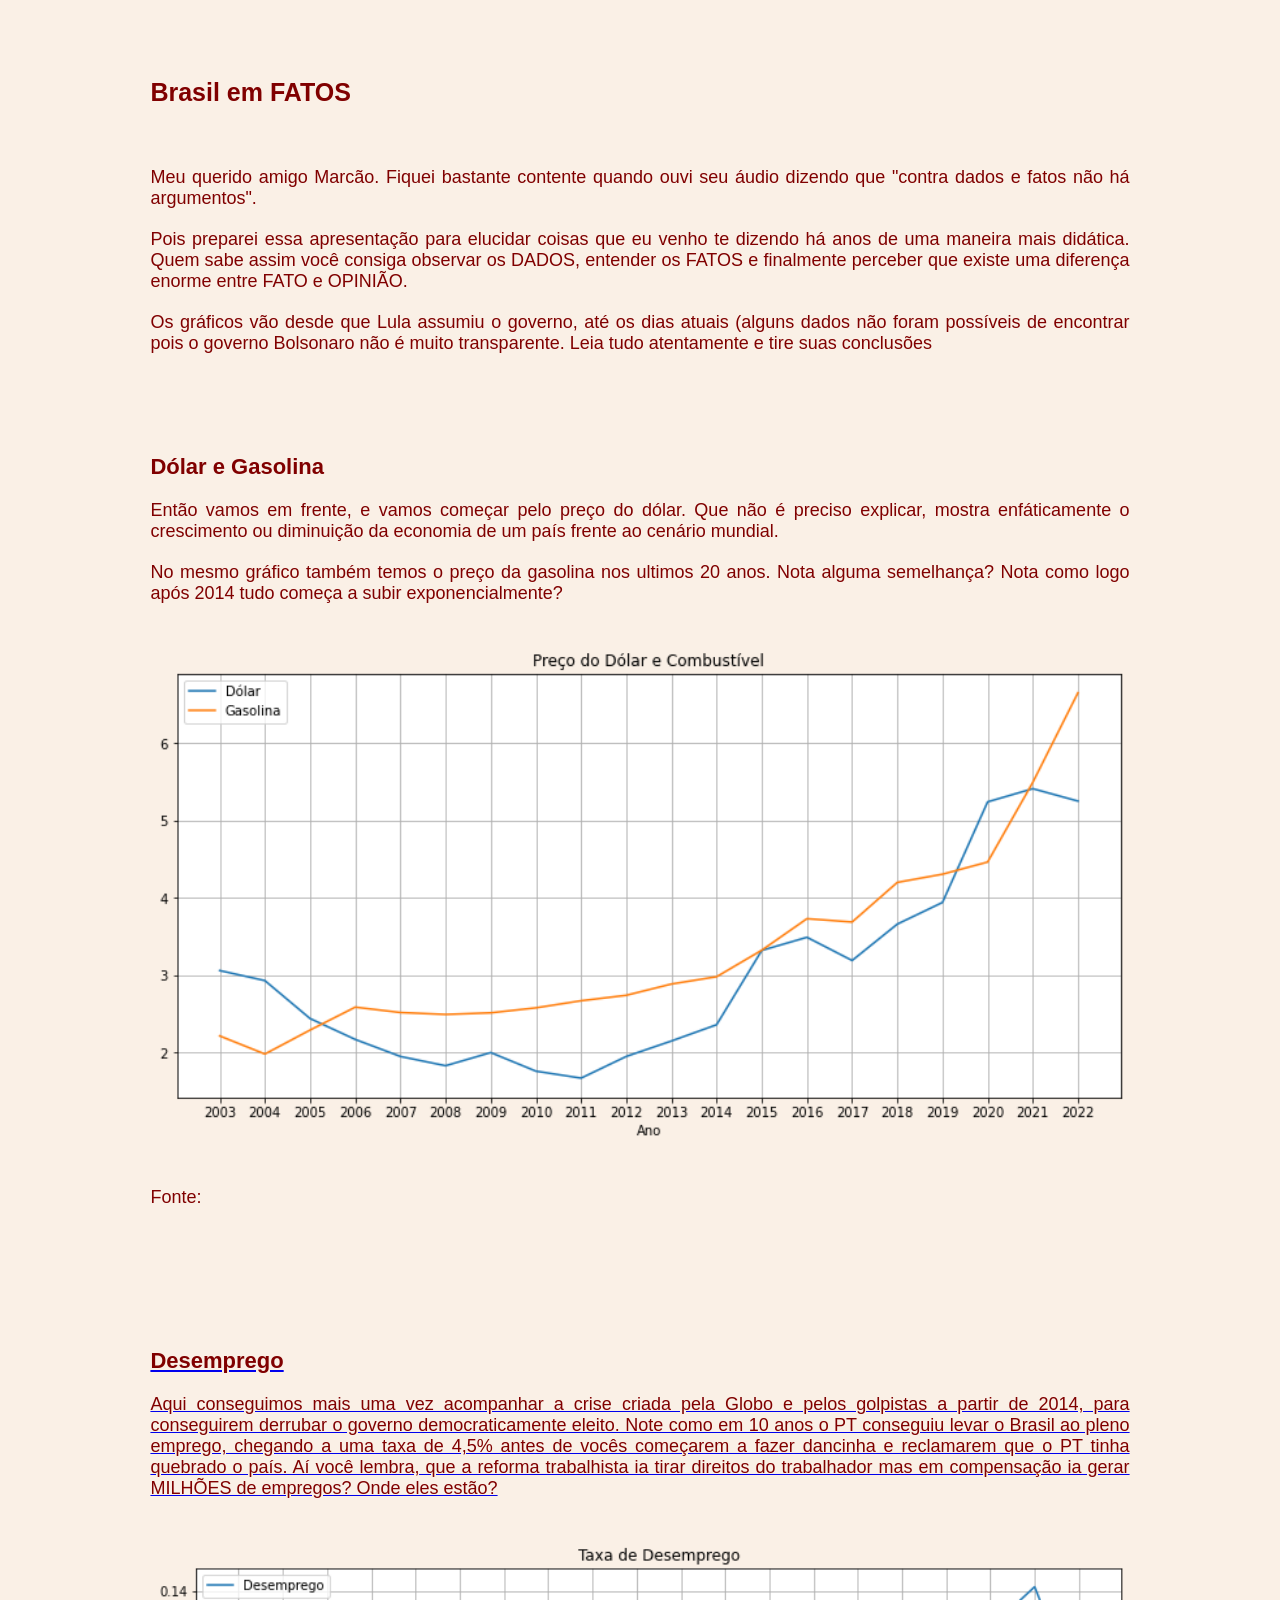
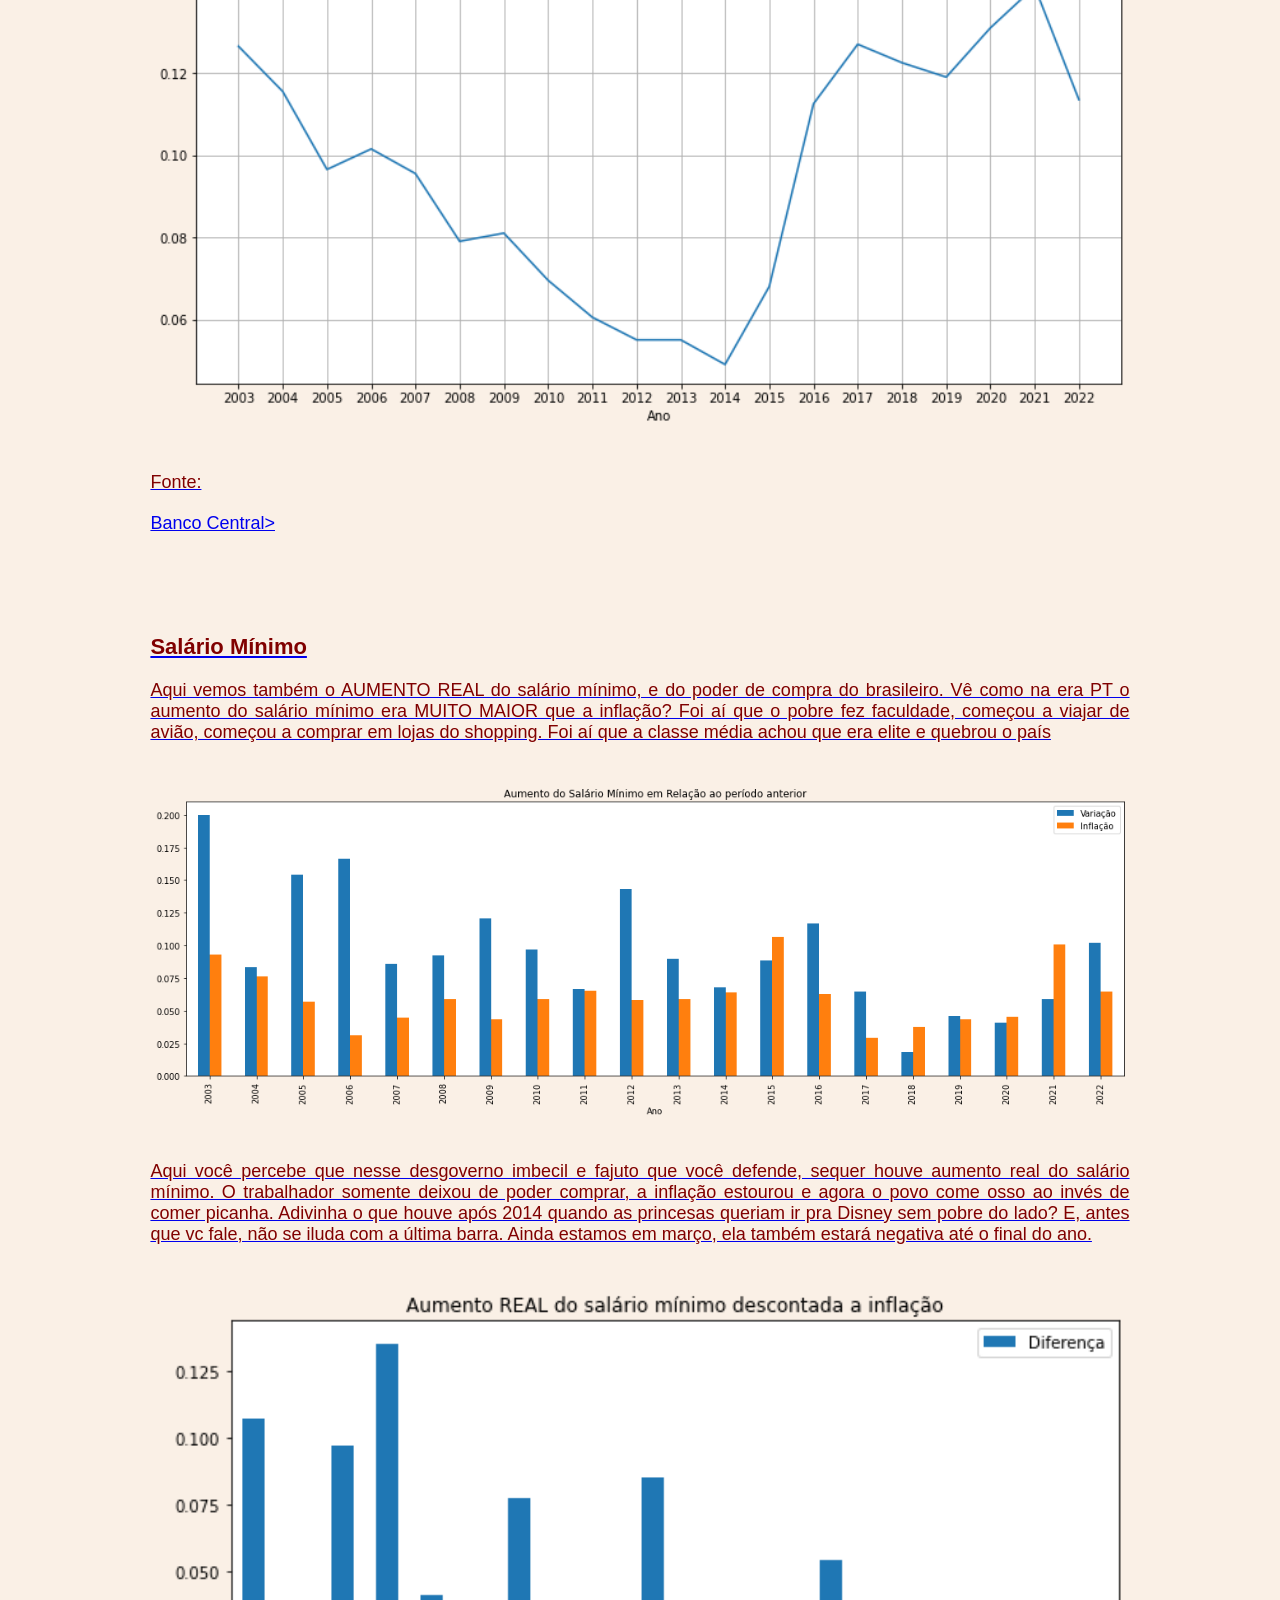
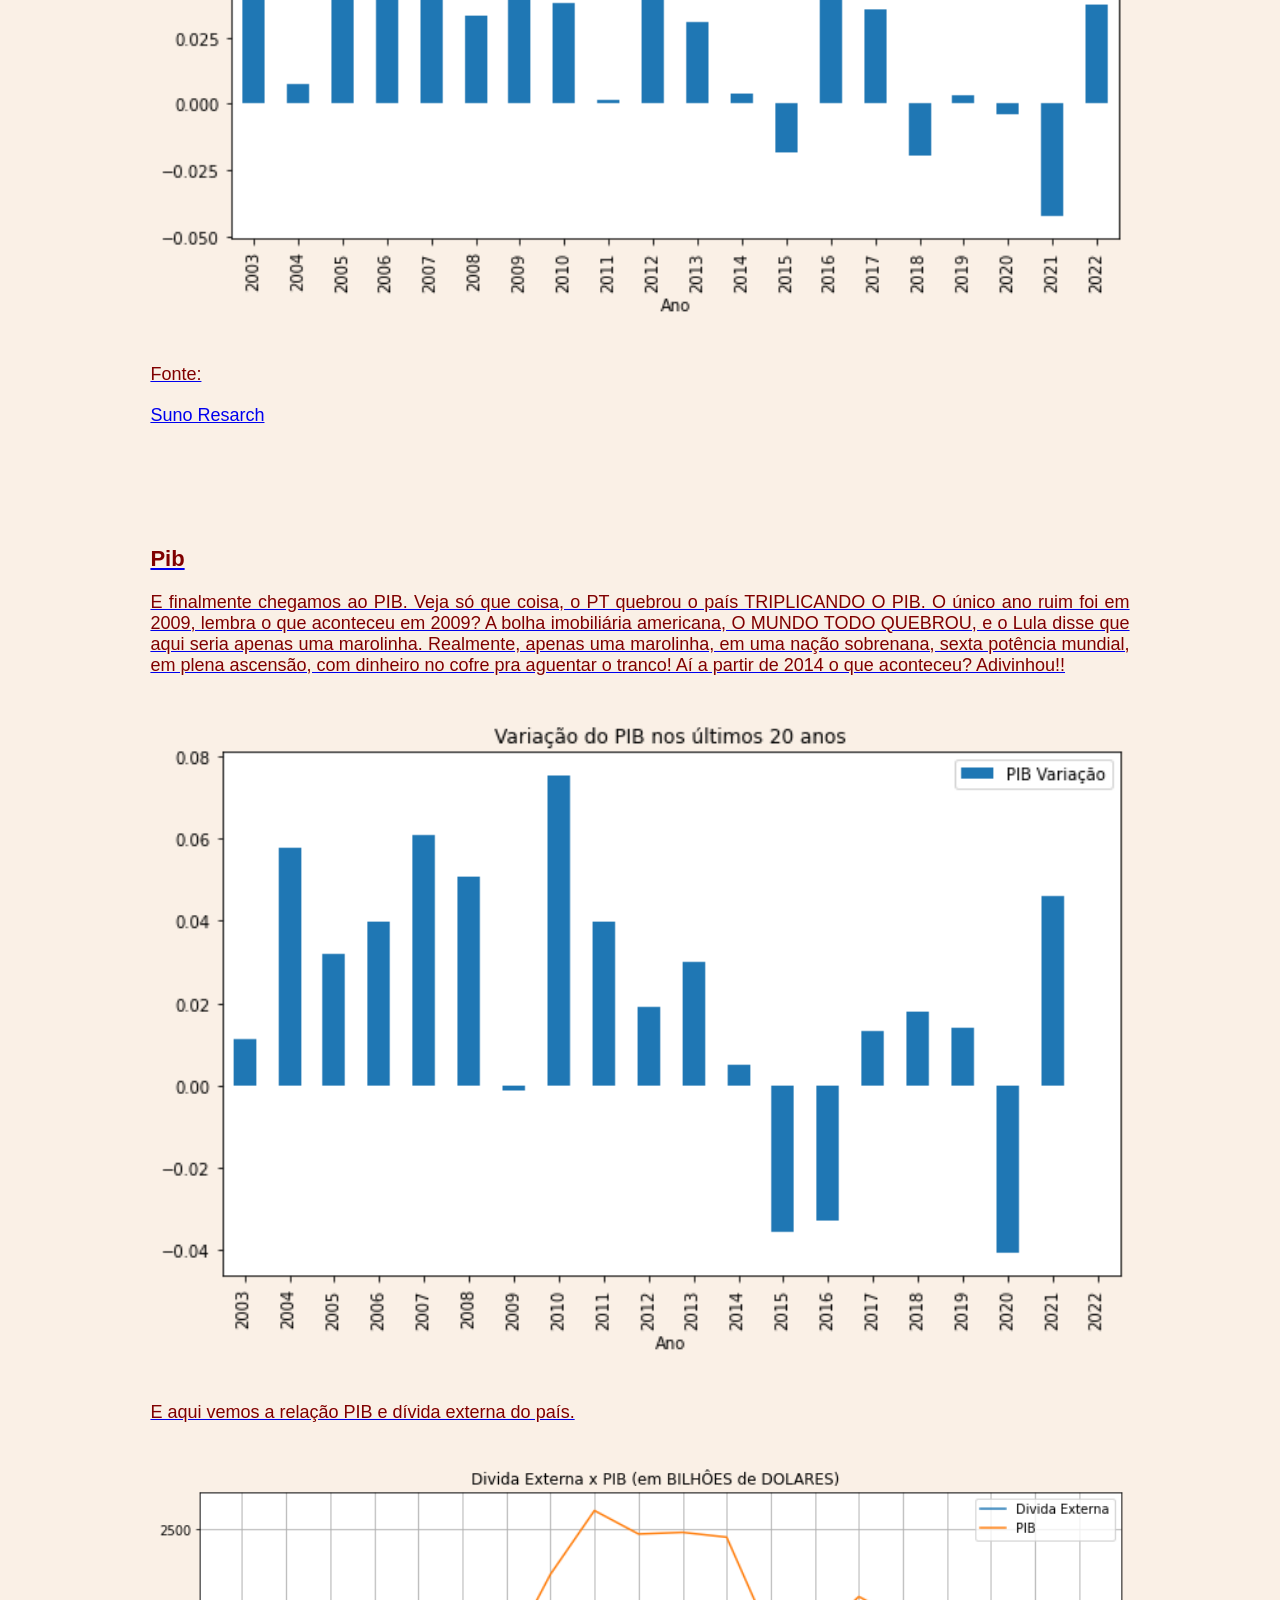
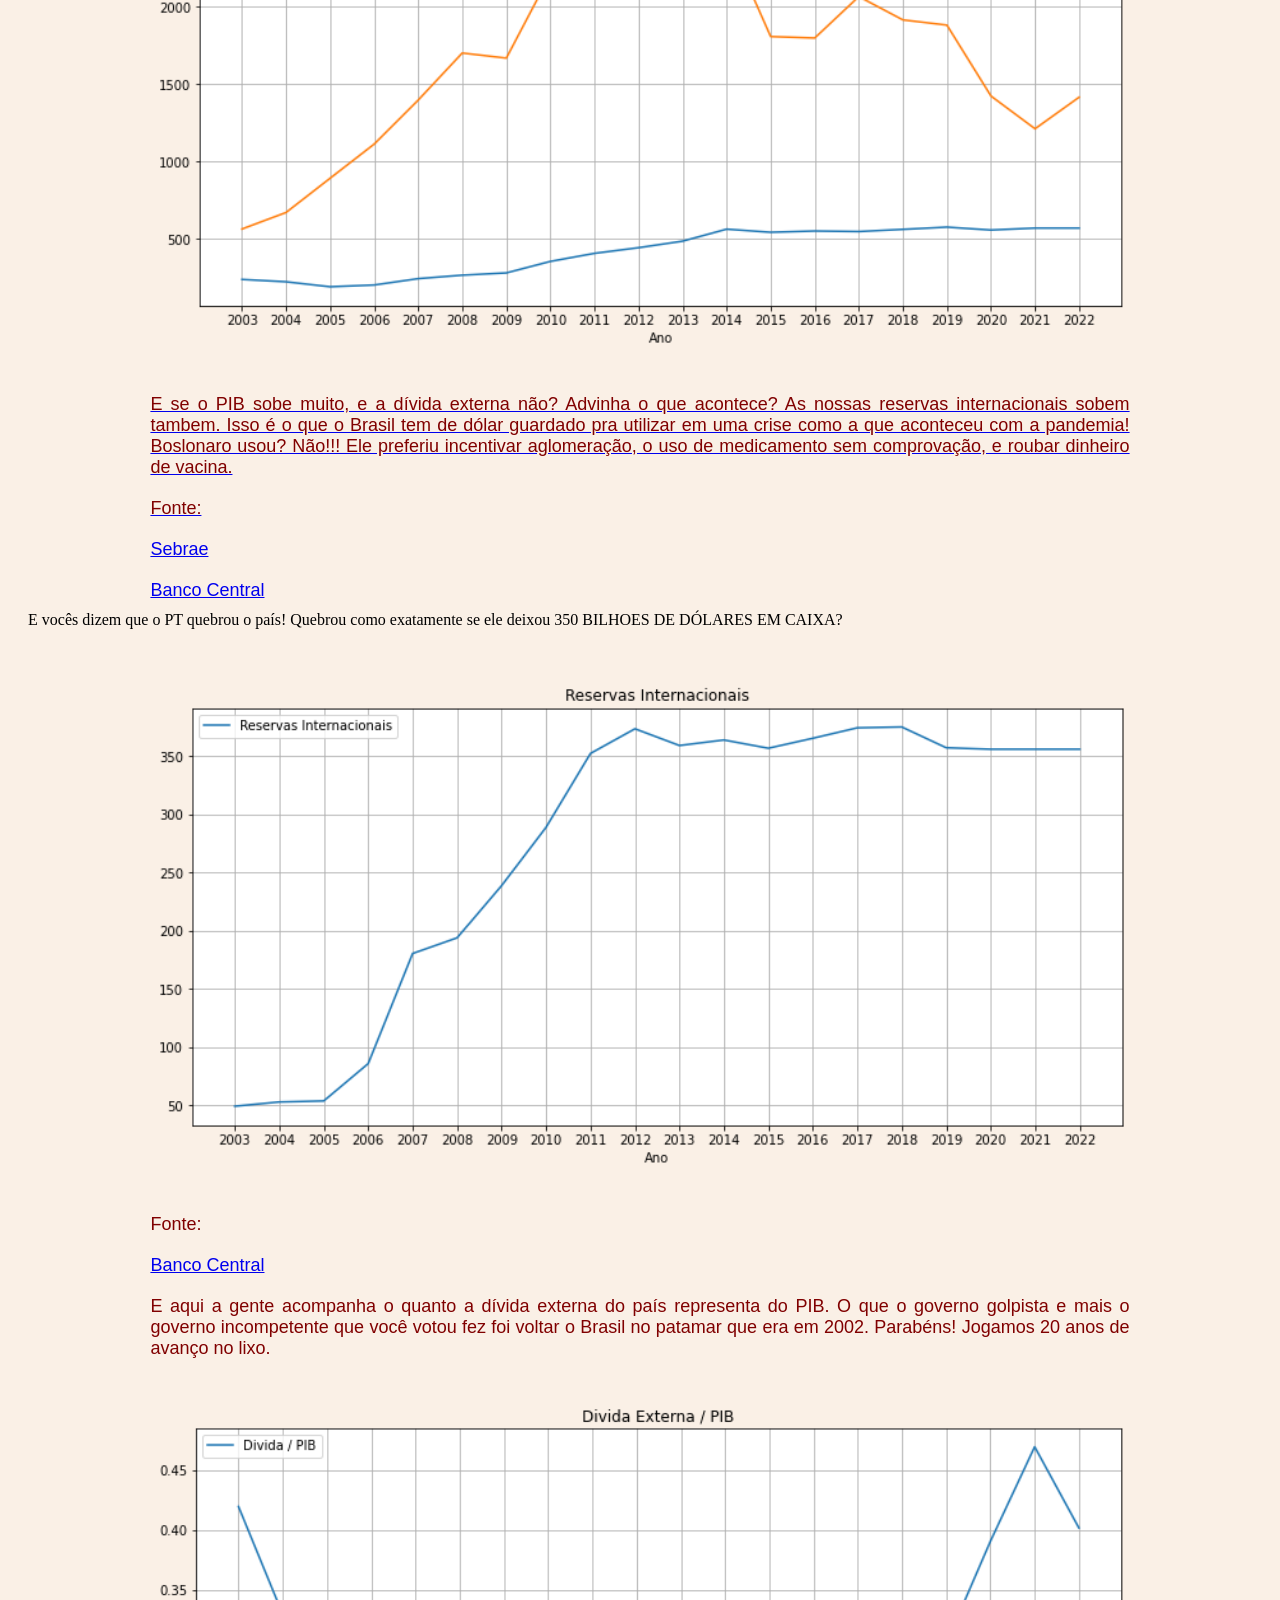
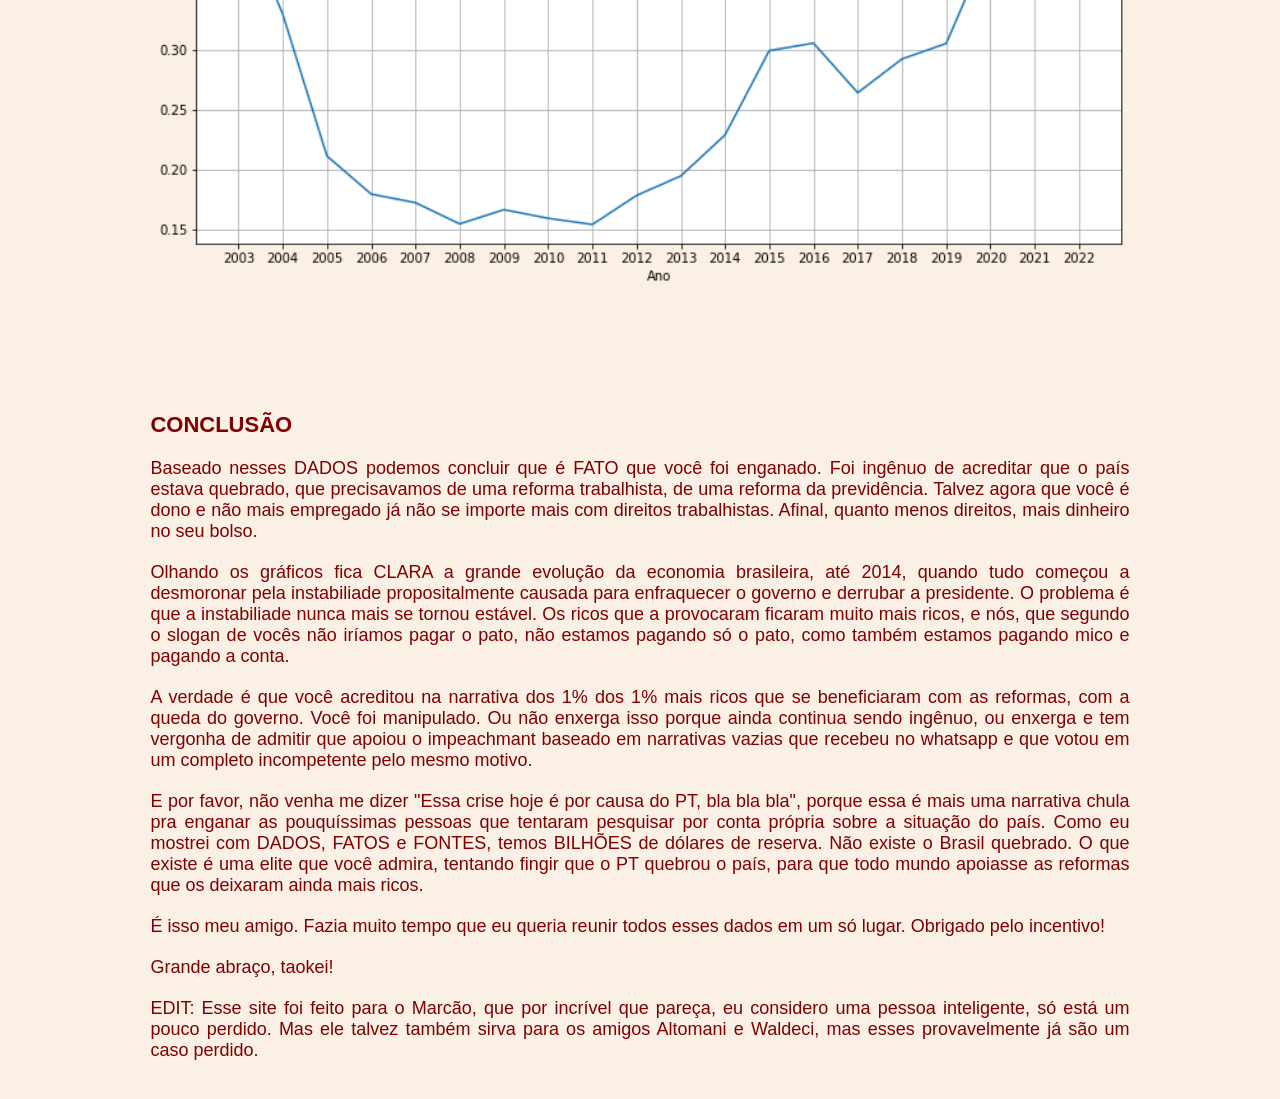
==== index.html @ 4e9d64e1 "Update index.html Styes" ====
<html>
<head>
<title>Brasil em FATOS</title>

<style>
body {
  background-color: linen;
}

h1, h2, p{
  color: maroon;
  margin-left: 120px;
  margin: auto;
  width: 80%;
  padding: 10;
}


h1 {
  font-size: 25;
  font-family: 'Lucida Sans', 'Lucida Sans Regular', 'Lucida Grande', 'Lucida Sans Unicode', Geneva, Verdana, sans-serif;
  padding-top: 50;
  }
  
h2 {
  font-size: 22;
  font-family: 'Lucida Sans', 'Lucida Sans Regular', 'Lucida Grande', 'Lucida Sans Unicode', Geneva, Verdana, sans-serif;
  padding-top: 50;
  }

  p {
    font-size: 18;
    font-family: 'Lucida Sans', 'Lucida Sans Regular', 'Lucida Grande', 'Lucida Sans Unicode', Geneva, Verdana, sans-serif;
    text-align: justify;
  }

img {
  display: block;
  margin-left: auto;
  margin-right: auto;
  width: 80%;
  padding:30;
}

div {
  padding:20;
}

</style>

</head>
<body>

<div id='titulo'>
<h1>
Brasil em FATOS
</h1>
</div>

<div id='intro'>
<p>
Meu querido amigo Marcão. Fiquei bastante contente quando ouvi seu áudio dizendo que "contra dados e fatos não há argumentos".</p>

<p>Pois preparei essa apresentação para elucidar coisas que eu venho te dizendo há anos de uma maneira mais didática. Quem sabe assim você consiga observar os DADOS, entender os FATOS e finalmente perceber que existe uma diferença enorme entre FATO e OPINIÃO.</p>
  
<p>Os gráficos vão desde que Lula assumiu o governo, até os dias atuais (alguns dados não foram possíveis de encontrar pois o governo Bolsonaro não é muito transparente. Leia tudo atentamente e tire suas conclusões</p>
</div>

<div id="Dolar">
<h2>Dólar e Gasolina</h2>

<p>Então vamos em frente, e vamos começar pelo preço do dólar. Que não é preciso explicar, mostra enfáticamente o crescimento ou diminuição da economia de um país frente ao cenário mundial.</p>

<p>No mesmo gráfico também temos o preço da gasolina nos ultimos 20 anos. Nota alguma semelhança? Nota como logo após 2014 tudo começa a subir exponencialmente?</p>

<img src="./dolarxcombustivel.png">
<p>Fonte:</p>
<p> <a href="http://www.yahii.com.br/dolar.html"></p>
<p> <a href="https://investnews.com.br/economia/em-20-anos-quantidade-de-gasolina-que-salario-minimo-pode-comprar-aumenta-57/"></p>
</div>

<div id='Desemprego'>
<h2>Desemprego</h2>
<p>Aqui conseguimos mais uma vez acompanhar a crise criada pela Globo e pelos golpistas a partir de 2014, para conseguirem derrubar o governo democraticamente eleito. Note como em 10 anos o PT conseguiu levar o Brasil ao pleno emprego, chegando a uma taxa de 4,5% antes de vocês começarem a fazer dancinha e reclamarem que o PT tinha quebrado o país. Aí você lembra, que a reforma trabalhista ia tirar direitos do trabalhador mas em compensação ia gerar MILHÕES de empregos? Onde eles estão?</p>

<img src="./desemprego.png">
<p>Fonte:</p>
<p><a href="https://www3.bcb.gov.br/sgspub/localizarseries/localizarSeries.do?method=prepararTelaLocalizarSeries">Banco Central></p>
 
</div>

<div id='SalarioMinimo'>
<h2>Salário Mínimo</h2>
<p>Aqui vemos também o AUMENTO REAL do salário mínimo, e do poder de compra do brasileiro. Vê como na era PT o aumento do salário mínimo era MUITO MAIOR que a inflação? Foi aí que o pobre fez faculdade, começou a viajar de avião, começou a comprar em lojas do shopping. Foi aí que a classe média achou que era elite e quebrou o país</p>

<img src="./selariominimoxinfalcao.png">

<p>Aqui você percebe que nesse desgoverno imbecil e fajuto que você defende, sequer houve aumento real do salário mínimo. O trabalhador somente deixou de poder comprar, a inflação estourou e agora o povo come osso ao invés de comer picanha. Adivinha o que houve após 2014 quando as princesas queriam ir pra Disney sem pobre do lado? E, antes que vc fale, não se iluda com a última barra. Ainda estamos em março, ela também estará negativa até o final do ano.</p>

<img src="./salariominimoaumentoreal.png">
<p>Fonte:</p>
<p><a href="https://www.suno.com.br/artigos/inflacao-acumulada/">Suno Resarch</a></p>
<p><a href="https://audtecgestao.com.br/capa.asp?infoid=1336"></p>
 
</div>

<div id='Pib'>

<h2>Pib</h2>

<p>E finalmente chegamos ao PIB. Veja só que coisa, o PT quebrou o país TRIPLICANDO O PIB. O único ano ruim foi em 2009, lembra o que aconteceu em 2009? A bolha imobiliária americana, O MUNDO TODO QUEBROU, e o Lula disse que aqui seria apenas uma marolinha. Realmente, apenas uma marolinha, em uma nação sobrenana, sexta potência mundial, em plena ascensão, com dinheiro no cofre pra aguentar o tranco! Aí a partir de 2014 o que aconteceu? Adivinhou!!</p>

<img src="./variacaopib.png">

<p>E aqui vemos a relação PIB e dívida externa do país.</p>

<img src="./pibxdividaexterna.png">

<p>E se o PIB sobe muito, e a dívida externa não? Advinha o que acontece? As nossas reservas internacionais sobem tambem. Isso é o que o Brasil tem de dólar guardado pra utilizar em uma crise como a que aconteceu com a pandemia! Boslonaro usou? Não!!! Ele preferiu incentivar aglomeração, o uso de medicamento sem comprovação, e roubar dinheiro de vacina.
<p>Fonte:</p>
  <p><a href="https://datasebrae.com.br/pib/?pagina=evolucao-do-pib&ano=2014">Sebrae</a></p>
<p><a href="https://www3.bcb.gov.br/sgspub/localizarseries/localizarSeries.do?method=prepararTelaLocalizarSeries">Banco Central</a></p>

  
E vocês dizem que o PT quebrou o país! Quebrou como exatamente se ele deixou 350 BILHOES DE DÓLARES EM CAIXA?</p>

<img src="./reservasinternacionais.png">
<p>Fonte:</p>
<p><a href="https://www3.bcb.gov.br/sgspub/localizarseries/localizarSeries.do?method=prepararTelaLocalizarSeries">Banco Central</a></p>
  
<p>E aqui a gente acompanha o quanto a dívida externa do país representa do PIB. O que o governo golpista e mais o governo incompetente que você votou fez foi voltar o Brasil no patamar que era em 2002. Parabéns! Jogamos 20 anos de avanço no lixo.</p>

<img src="./dividaexternaxpiv.png">
</div>

<div id='Conclusao'>

<h2>CONCLUSÃO</h2>
<p>Baseado nesses DADOS podemos concluir que é FATO que você foi enganado. Foi ingênuo de acreditar que o país estava quebrado, que precisavamos de uma reforma trabalhista, de uma reforma da previdência. Talvez agora que você é dono e não mais empregado já não se importe mais com direitos trabalhistas. Afinal, quanto menos direitos, mais dinheiro no seu bolso.</p>
  
<p>Olhando os gráficos fica CLARA a grande evolução da economia brasileira, até 2014, quando tudo começou a desmoronar pela instabiliade propositalmente causada para enfraquecer o governo e derrubar a presidente. O problema é que a instabiliade nunca mais se tornou estável. Os ricos que a provocaram ficaram muito mais ricos, e nós, que segundo o slogan de vocês não iríamos pagar o pato, não estamos pagando só o pato, como também estamos pagando mico e pagando a conta.

<p>A verdade é que você acreditou na narrativa dos 1% dos 1% mais ricos que se beneficiaram com as reformas, com a queda do governo. Você foi manipulado. Ou não enxerga isso porque ainda continua sendo ingênuo, ou enxerga e tem vergonha de admitir que apoiou o impeachmant baseado em narrativas vazias que recebeu no whatsapp e que votou em um completo incompetente pelo mesmo motivo.</p>

<p>E por favor, não venha me dizer "Essa crise hoje é por causa do PT, bla bla bla", porque essa é mais uma narrativa chula pra enganar as pouquíssimas pessoas que tentaram pesquisar por conta própria sobre a situação do país. Como eu mostrei com DADOS, FATOS e FONTES, temos BILHÕES de dólares de reserva. Não existe o Brasil quebrado. O que existe é uma elite que você admira, tentando fingir que o PT quebrou o país, para que todo mundo apoiasse as reformas que os deixaram ainda mais ricos.</p>

<p>É isso meu amigo. Fazia muito tempo que eu queria reunir todos esses dados em um só lugar. Obrigado pelo incentivo!</p>

<p>Grande abraço, taokei!</p>

<p>EDIT: Esse site foi feito para o Marcão, que por incrível que pareça, eu considero uma pessoa inteligente, só está um pouco perdido. Mas ele talvez também sirva para os amigos Altomani e Waldeci, mas esses provavelmente já são um caso perdido.
  
</div>





</body>
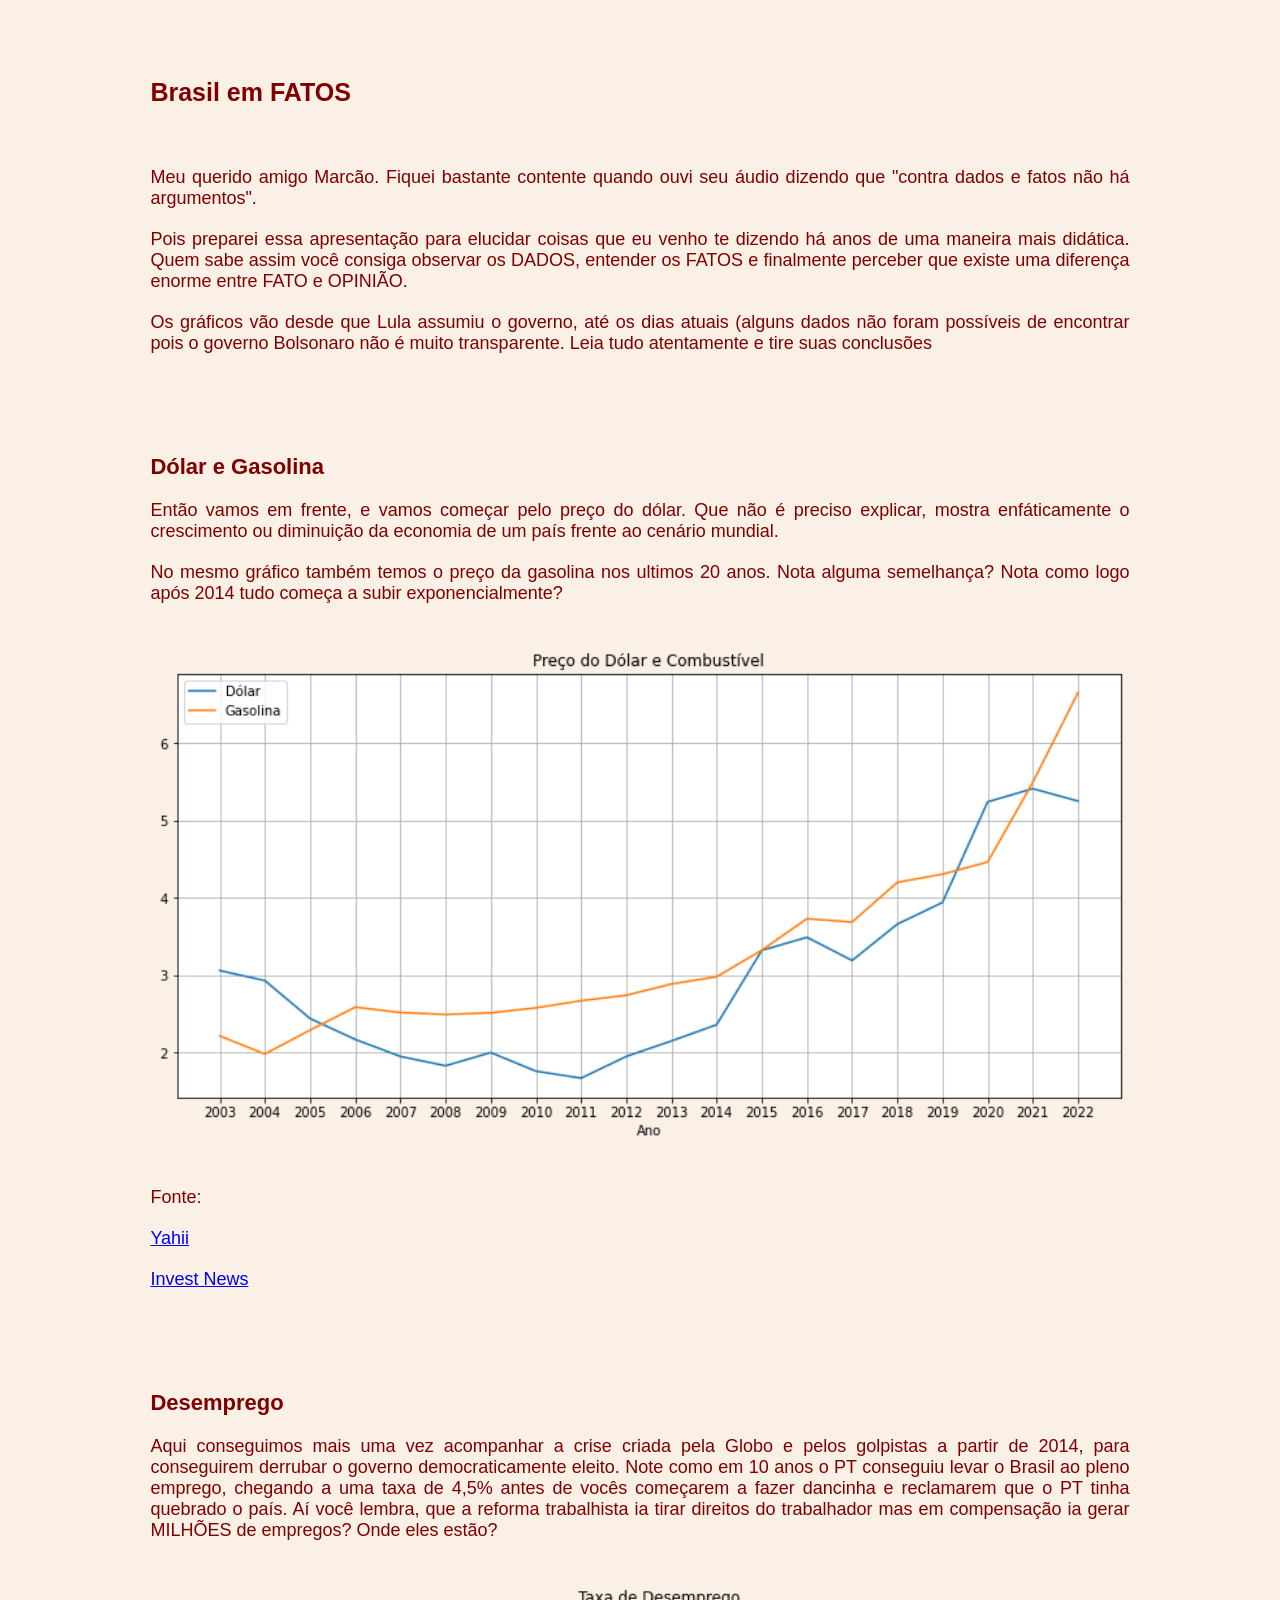
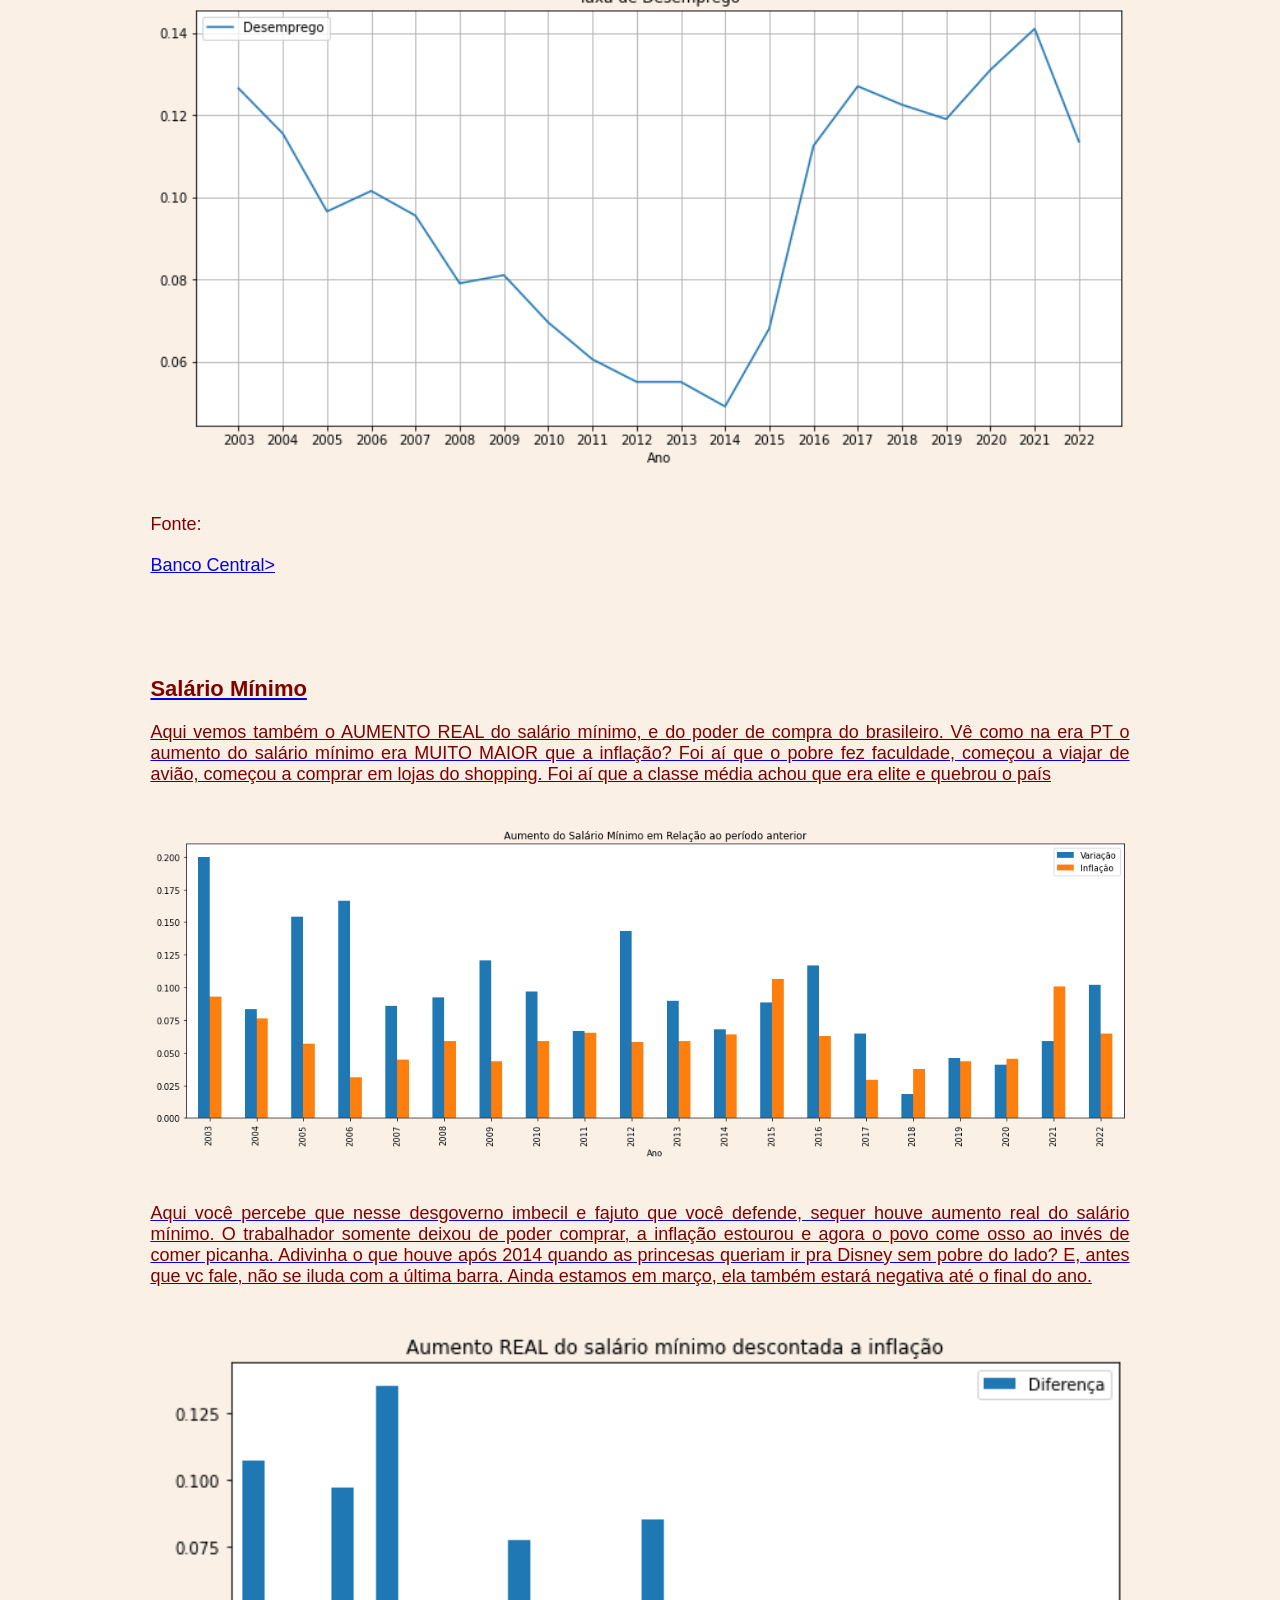
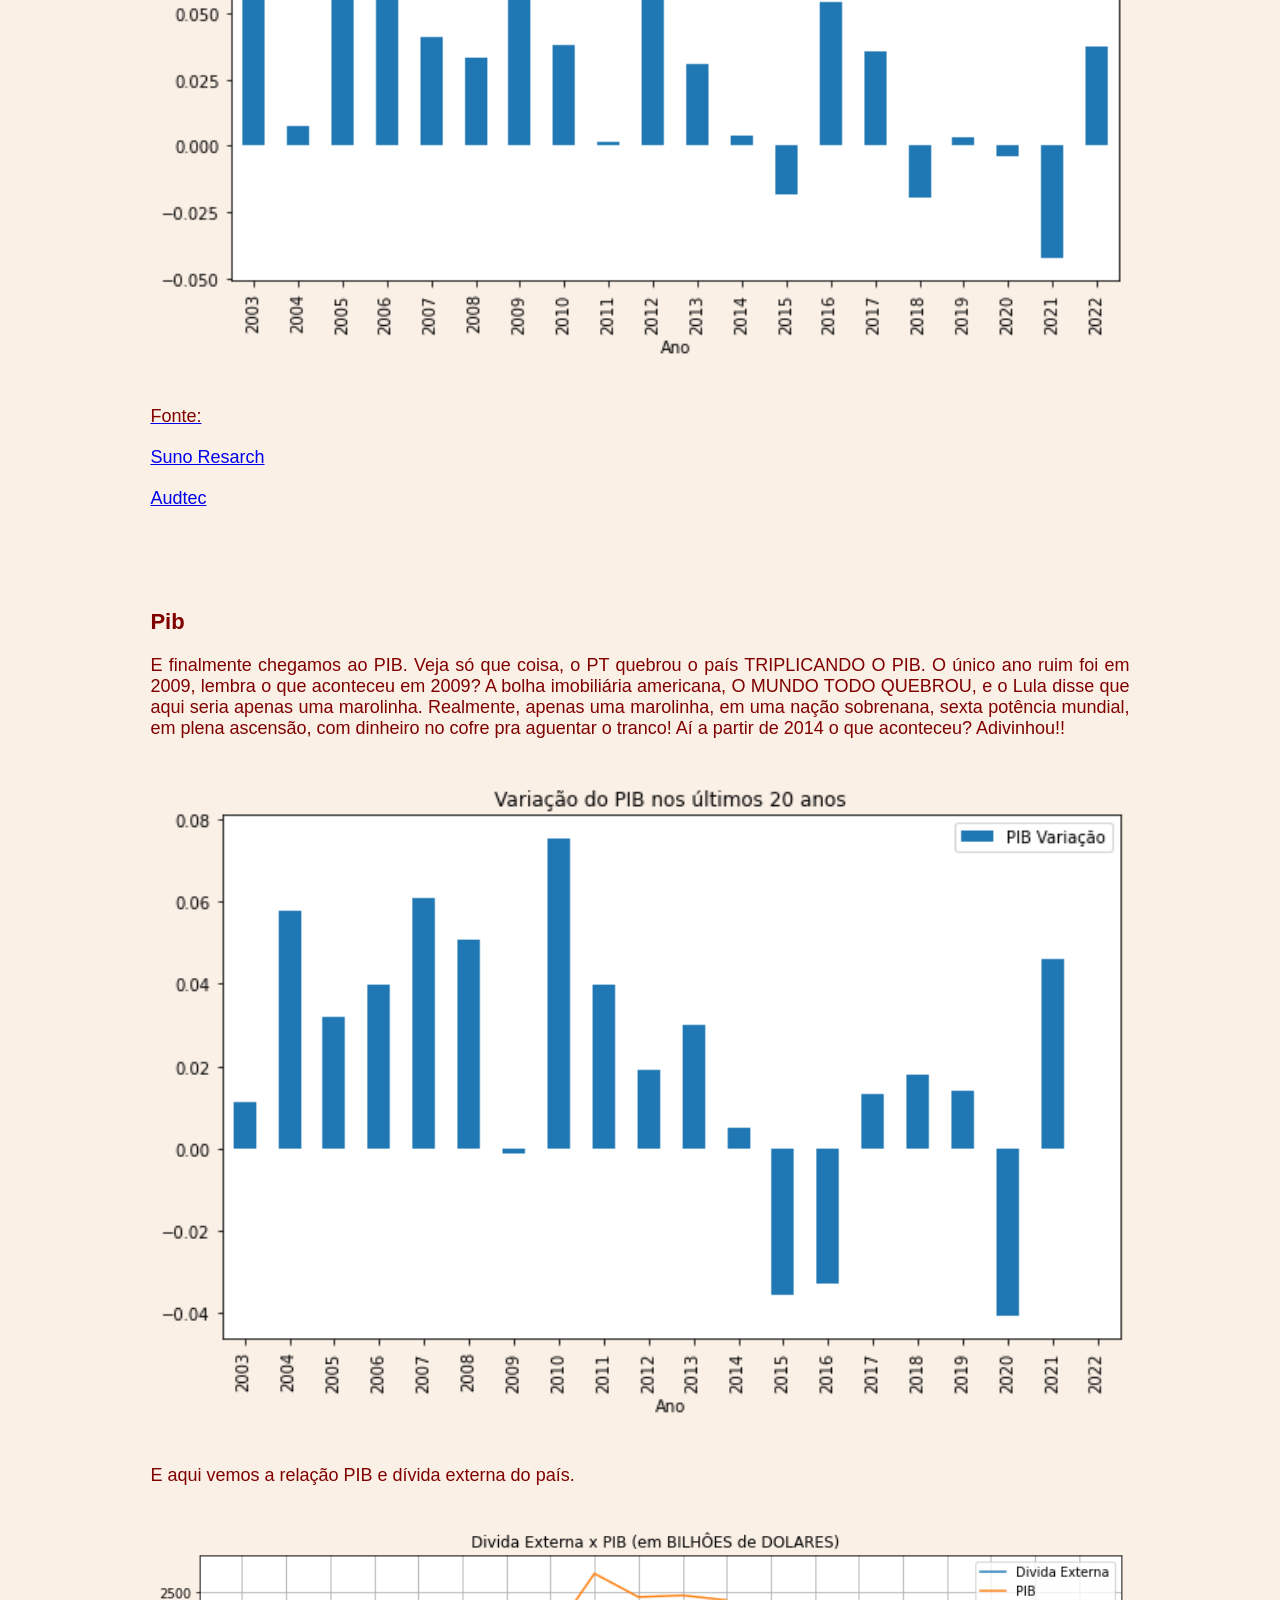
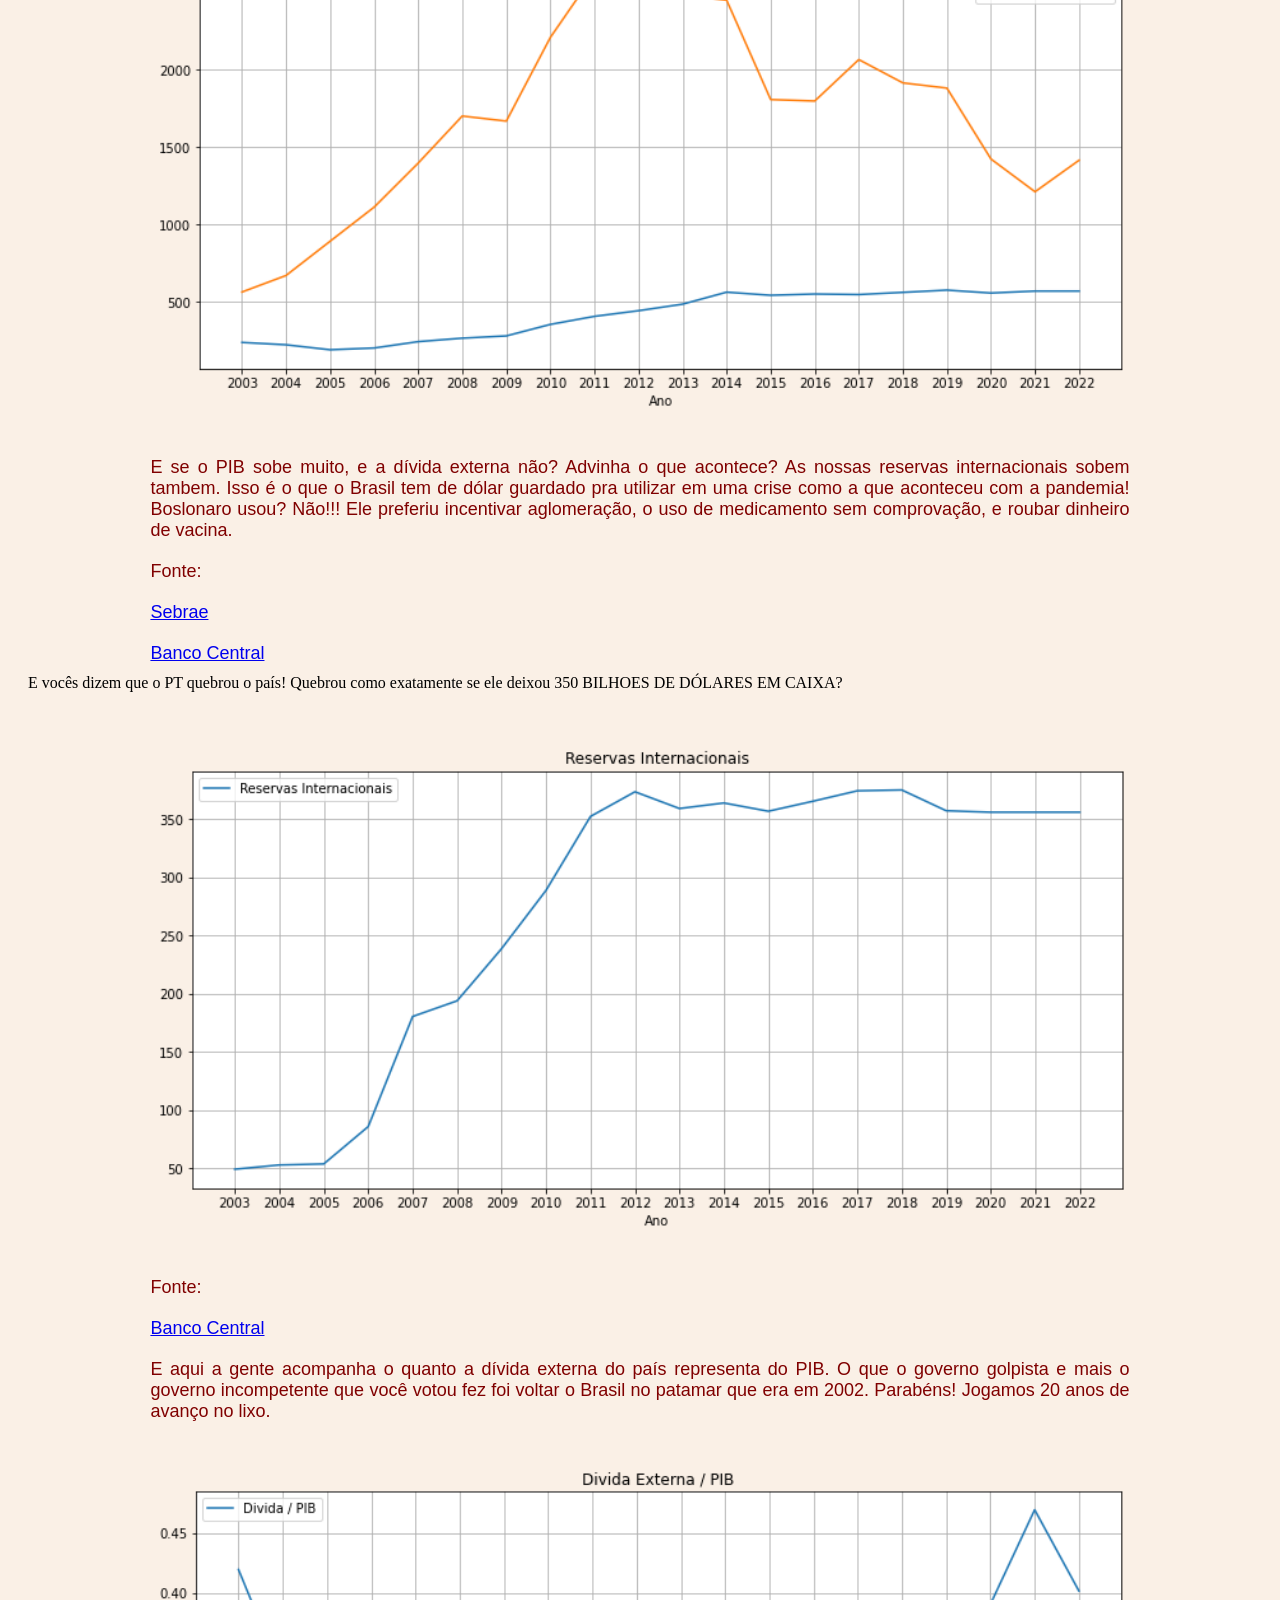
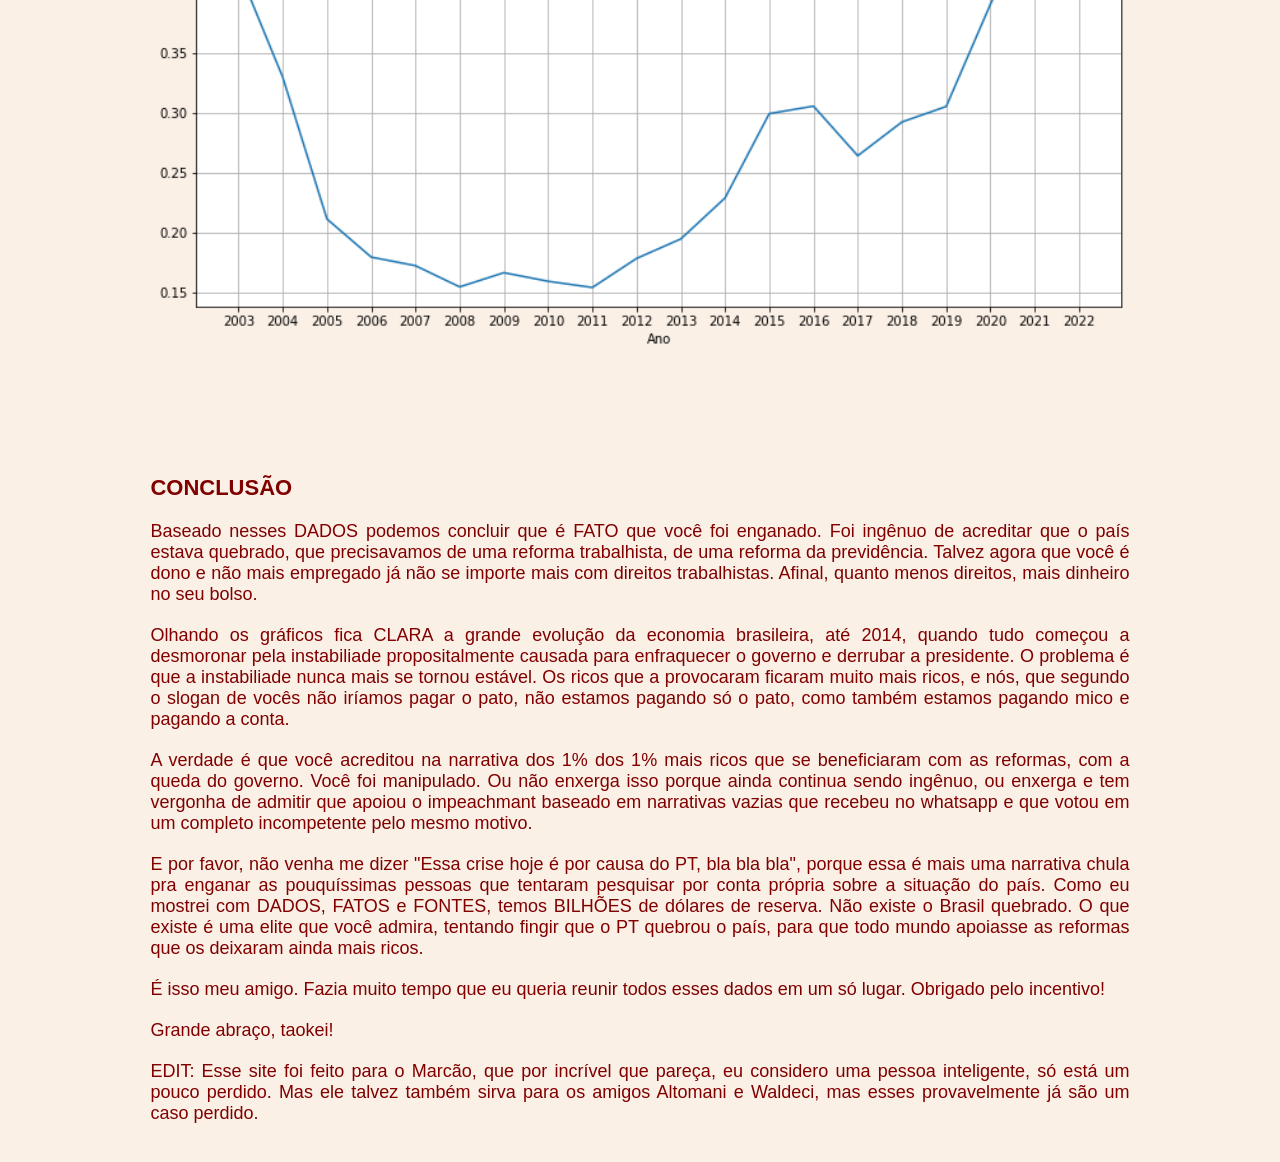
==== commit 3cfca700: "Update index.html" ====
--- a/index.html
+++ b/index.html
@@ -75,8 +75,8 @@
 
 <img src="./dolarxcombustivel.png">
 <p>Fonte:</p>
-<p> <a href="http://www.yahii.com.br/dolar.html"></p>
-<p> <a href="https://investnews.com.br/economia/em-20-anos-quantidade-de-gasolina-que-salario-minimo-pode-comprar-aumenta-57/"></p>
+  <p> <a href="http://www.yahii.com.br/dolar.html">Yahii</a></p>
+<p> <a href="https://investnews.com.br/economia/em-20-anos-quantidade-de-gasolina-que-salario-minimo-pode-comprar-aumenta-57/">Invest News</a></p>
 </div>
 
 <div id='Desemprego'>
@@ -100,7 +100,7 @@
 <img src="./salariominimoaumentoreal.png">
 <p>Fonte:</p>
 <p><a href="https://www.suno.com.br/artigos/inflacao-acumulada/">Suno Resarch</a></p>
-<p><a href="https://audtecgestao.com.br/capa.asp?infoid=1336"></p>
+  <p><a href="https://audtecgestao.com.br/capa.asp?infoid=1336">Audtec</a></p>
  
 </div>
 
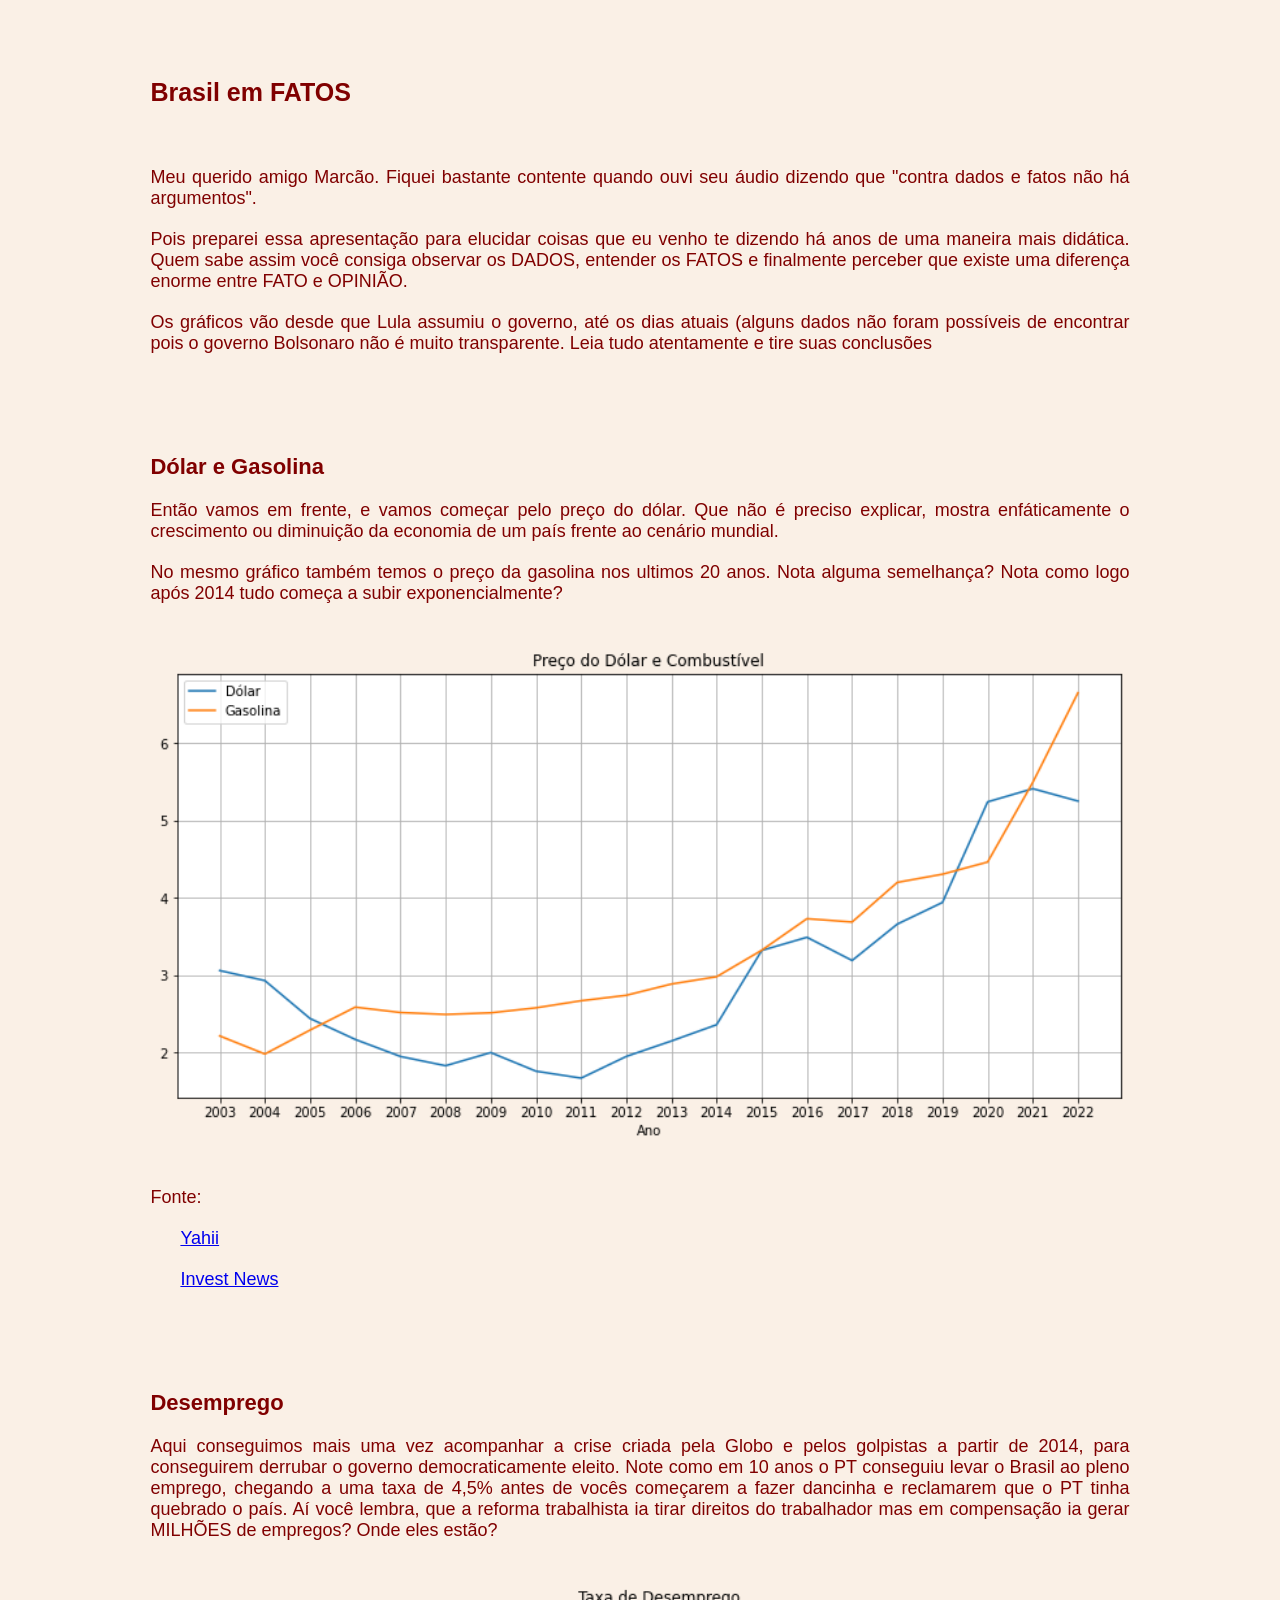
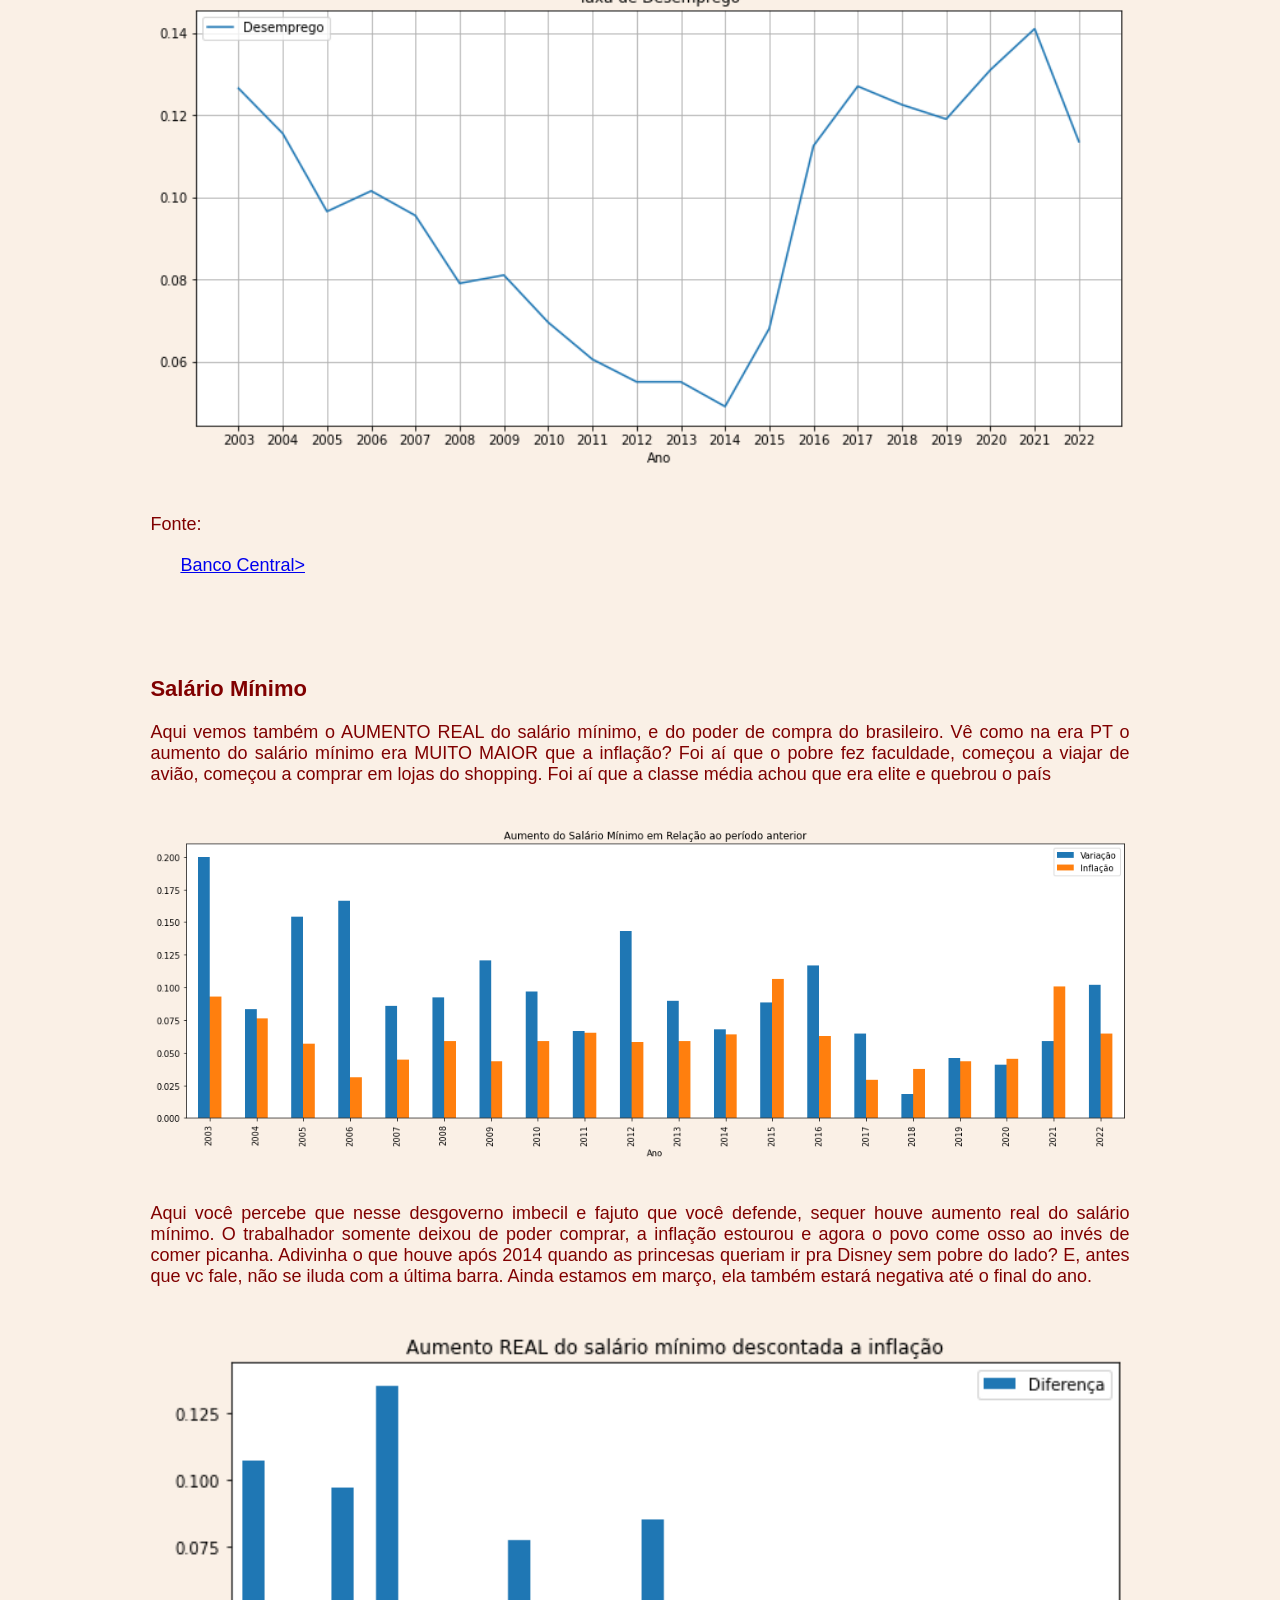
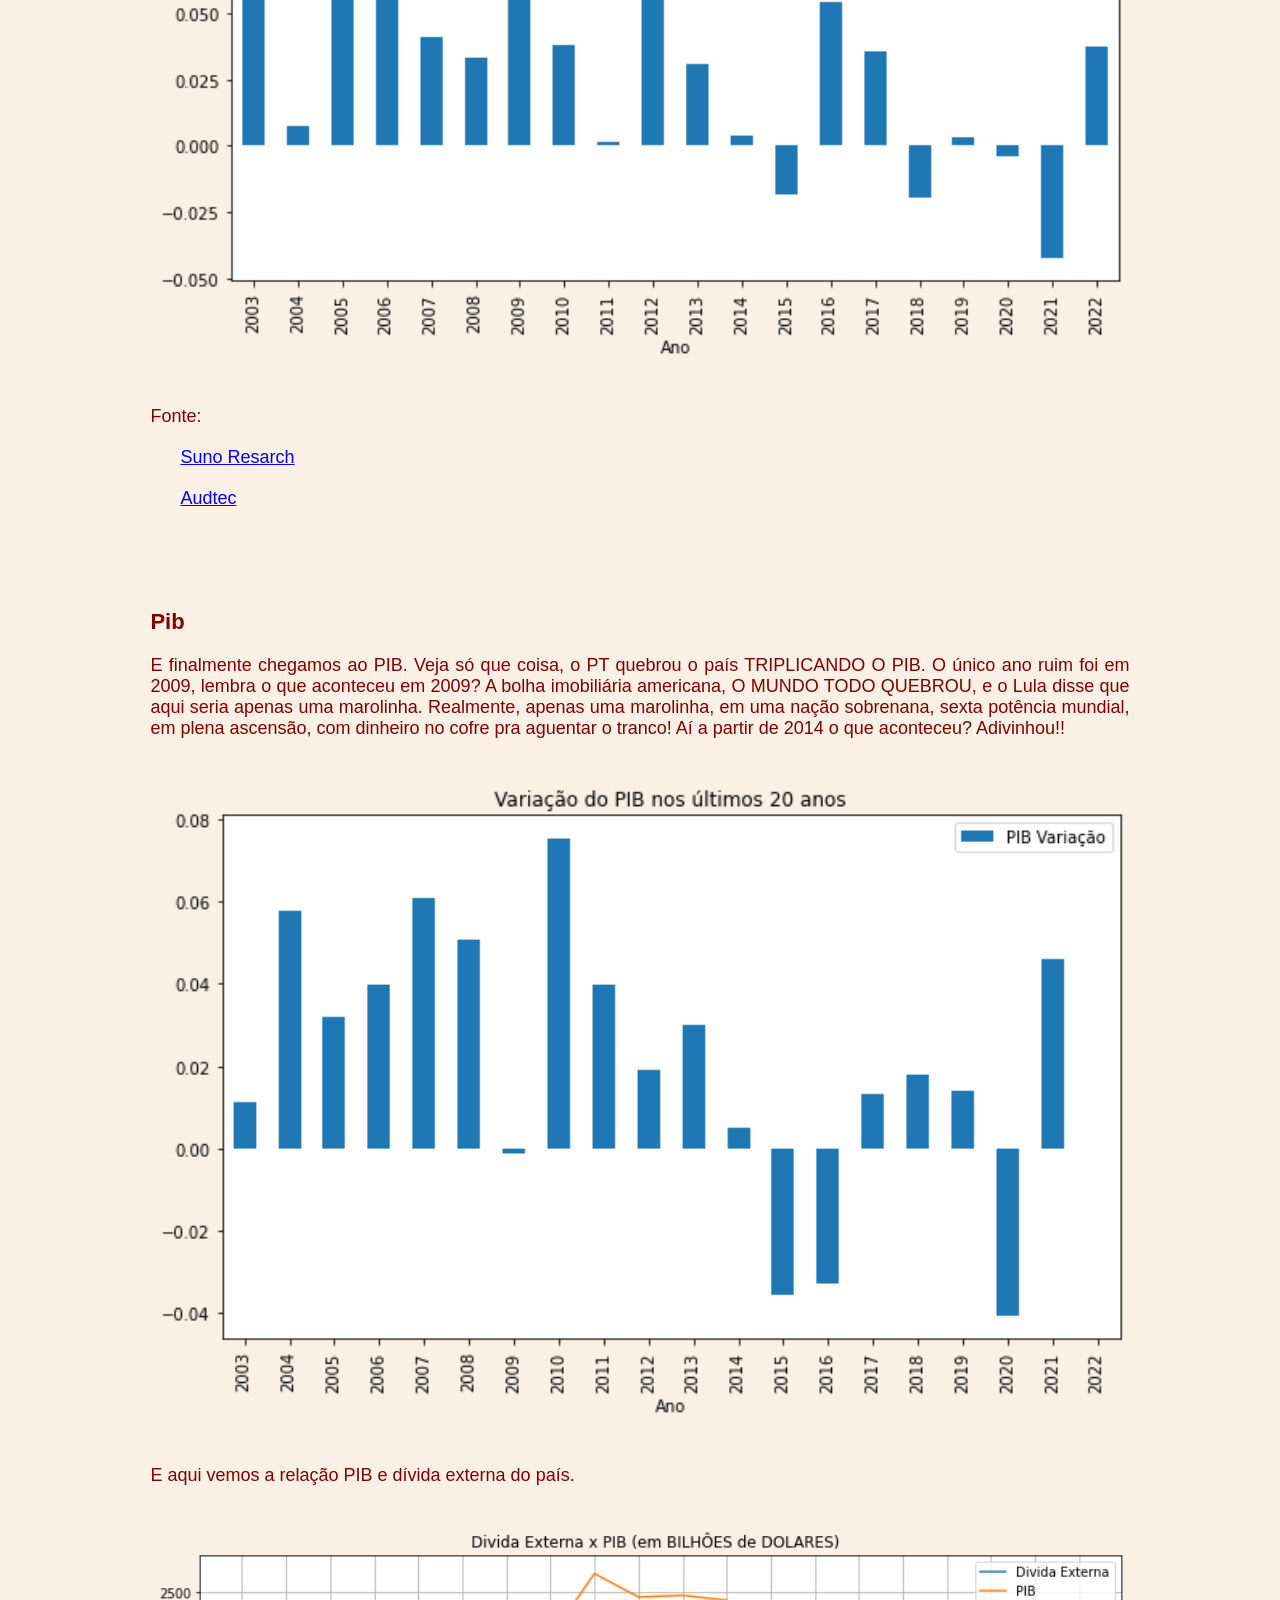
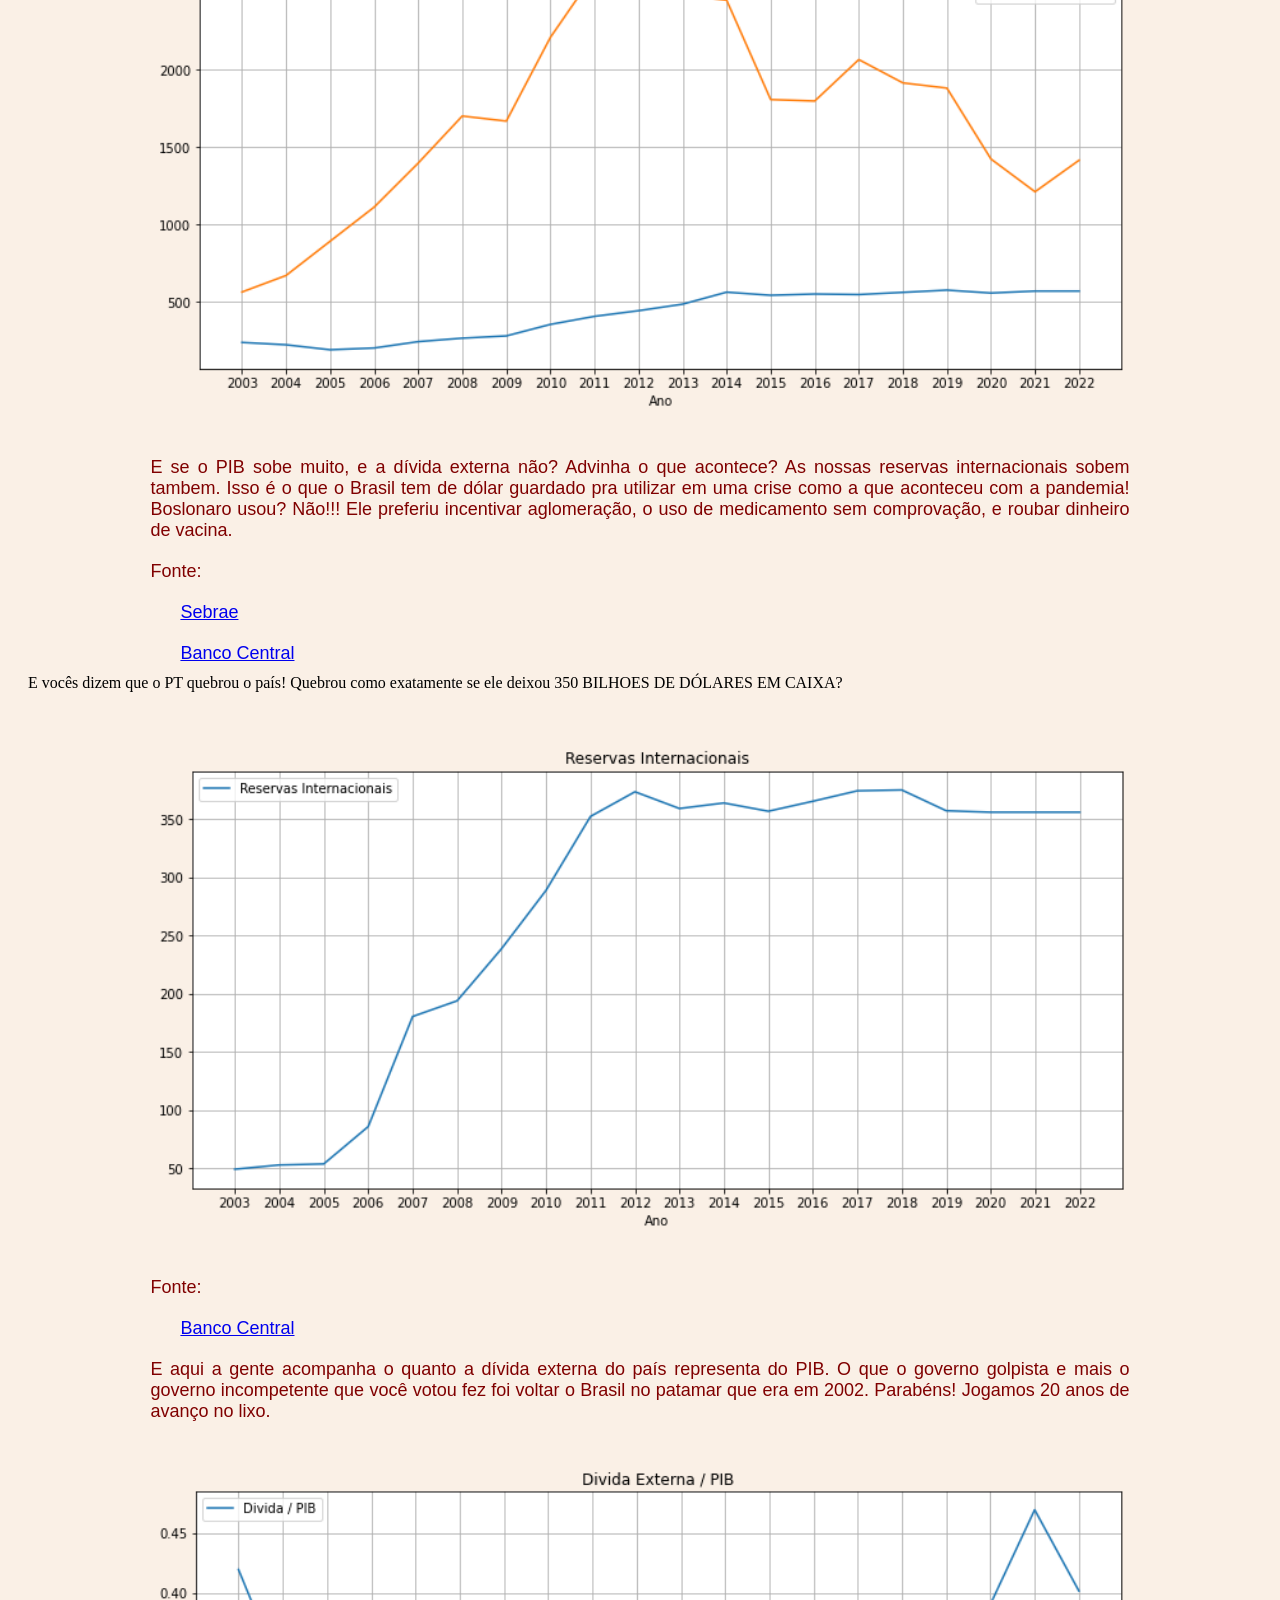
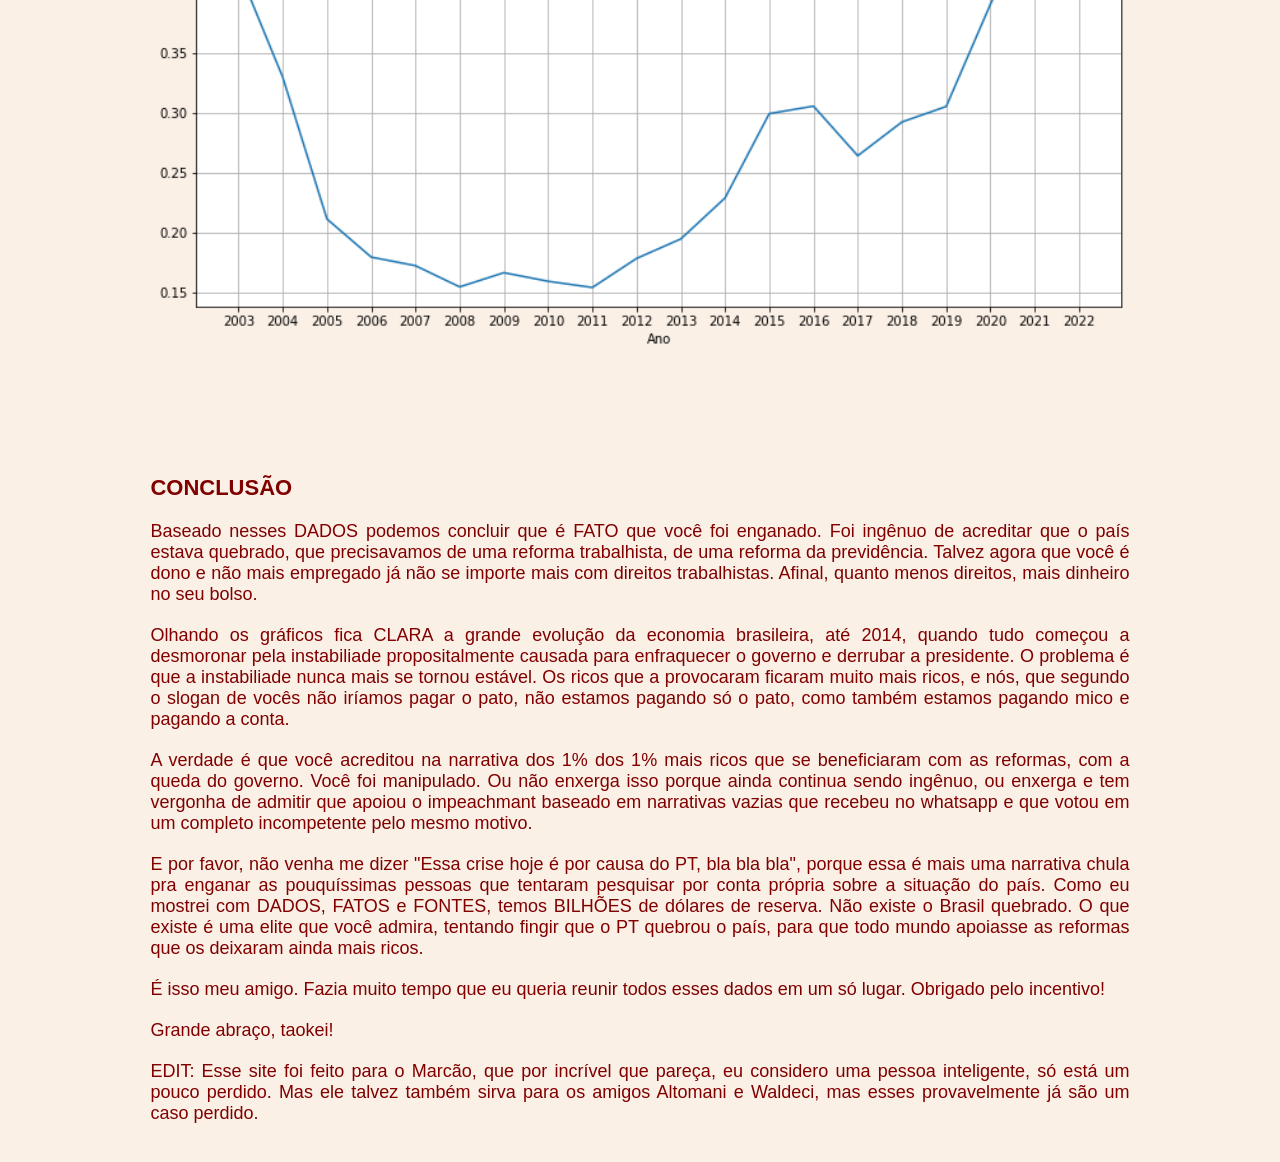
==== commit 757ba8c9: "Update index.html" ====
--- a/index.html
+++ b/index.html
@@ -42,6 +42,10 @@
   padding:30;
 }
 
+a {
+  padding: 30;
+  margin-bottom: 20;
+  }
 div {
   padding:20;
 }
@@ -85,7 +89,7 @@
 
 <img src="./desemprego.png">
 <p>Fonte:</p>
-<p><a href="https://www3.bcb.gov.br/sgspub/localizarseries/localizarSeries.do?method=prepararTelaLocalizarSeries">Banco Central></p>
+<p><a href="https://www3.bcb.gov.br/sgspub/localizarseries/localizarSeries.do?method=prepararTelaLocalizarSeries">Banco Central></a></p>
  
 </div>
 
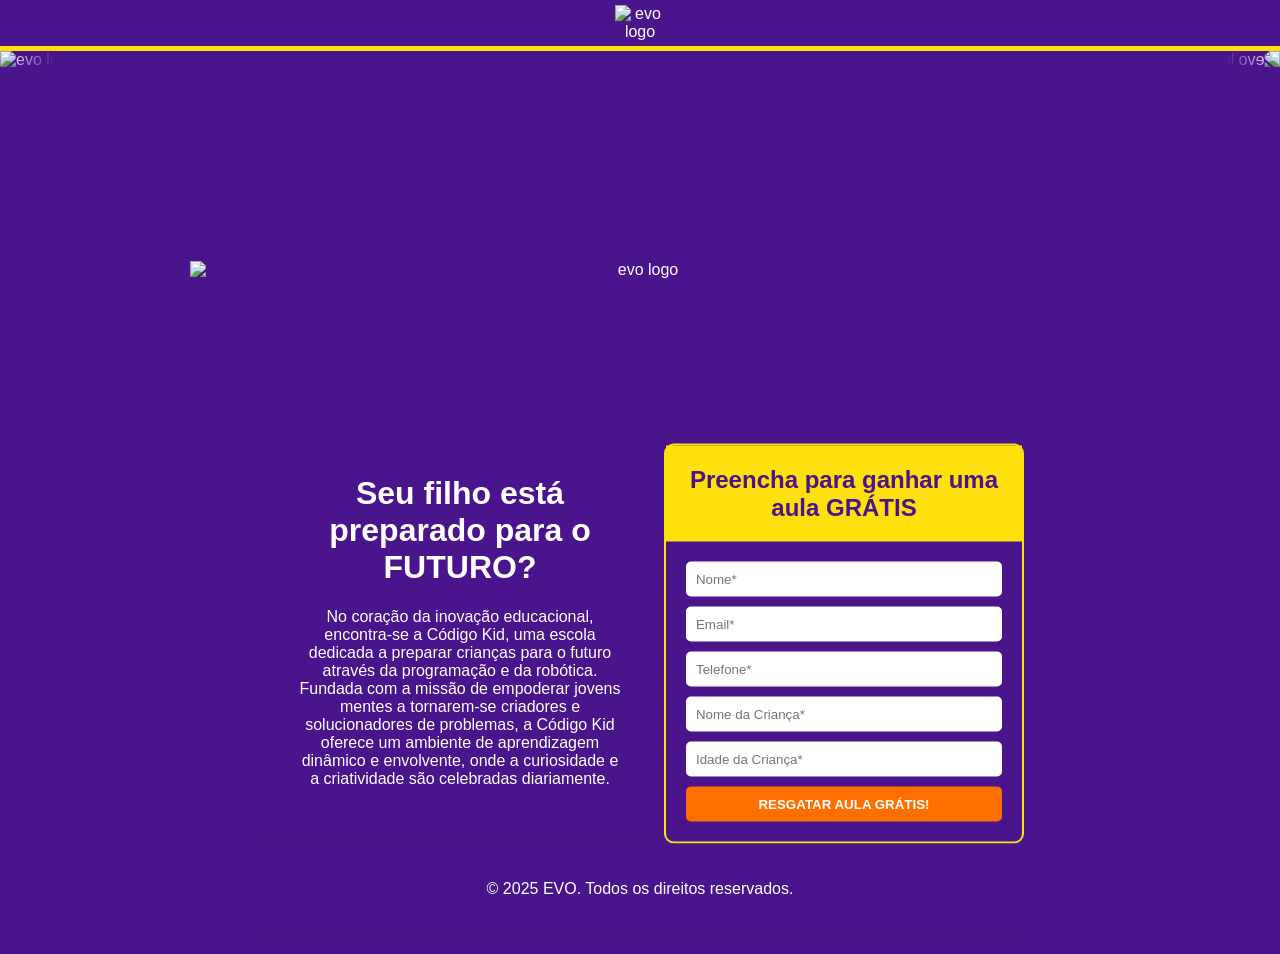
==== commit 377e4189: "Add files via upload" ====
--- a/index.html
+++ b/index.html
@@ -1,165 +1,62 @@
-<html>
-<head>
-<title>Brasil em FATOS</title>
-
-<style>
-body {
-  background-color: linen;
-}
-
-h1, h2, p{
-  color: maroon;
-  margin-left: 120px;
-  margin: auto;
-  width: 80%;
-  padding: 10;
-}
-
-
-h1 {
-  font-size: 25;
-  font-family: 'Lucida Sans', 'Lucida Sans Regular', 'Lucida Grande', 'Lucida Sans Unicode', Geneva, Verdana, sans-serif;
-  padding-top: 50;
-  }
-  
-h2 {
-  font-size: 22;
-  font-family: 'Lucida Sans', 'Lucida Sans Regular', 'Lucida Grande', 'Lucida Sans Unicode', Geneva, Verdana, sans-serif;
-  padding-top: 50;
-  }
-
-  p {
-    font-size: 18;
-    font-family: 'Lucida Sans', 'Lucida Sans Regular', 'Lucida Grande', 'Lucida Sans Unicode', Geneva, Verdana, sans-serif;
-    text-align: justify;
-  }
-
-img {
-  display: block;
-  margin-left: auto;
-  margin-right: auto;
-  width: 80%;
-  padding:30;
-}
-
-a {
-  padding: 30;
-  margin-bottom: 20;
-  }
-div {
-  padding:20;
-}
-
-</style>
-
-</head>
-<body>
-
-<div id='titulo'>
-<h1>
-Brasil em FATOS
-</h1>
-</div>
-
-<div id='intro'>
-<p>
-Meu querido amigo Marcão. Fiquei bastante contente quando ouvi seu áudio dizendo que "contra dados e fatos não há argumentos".</p>
-
-<p>Pois preparei essa apresentação para elucidar coisas que eu venho te dizendo há anos de uma maneira mais didática. Quem sabe assim você consiga observar os DADOS, entender os FATOS e finalmente perceber que existe uma diferença enorme entre FATO e OPINIÃO.</p>
-  
-<p>Os gráficos vão desde que Lula assumiu o governo, até os dias atuais (alguns dados não foram possíveis de encontrar pois o governo Bolsonaro não é muito transparente. Leia tudo atentamente e tire suas conclusões</p>
-</div>
-
-<div id="Dolar">
-<h2>Dólar e Gasolina</h2>
-
-<p>Então vamos em frente, e vamos começar pelo preço do dólar. Que não é preciso explicar, mostra enfáticamente o crescimento ou diminuição da economia de um país frente ao cenário mundial.</p>
-
-<p>No mesmo gráfico também temos o preço da gasolina nos ultimos 20 anos. Nota alguma semelhança? Nota como logo após 2014 tudo começa a subir exponencialmente?</p>
-
-<img src="./dolarxcombustivel.png">
-<p>Fonte:</p>
-  <p> <a href="http://www.yahii.com.br/dolar.html">Yahii</a></p>
-<p> <a href="https://investnews.com.br/economia/em-20-anos-quantidade-de-gasolina-que-salario-minimo-pode-comprar-aumenta-57/">Invest News</a></p>
-</div>
-
-<div id='Desemprego'>
-<h2>Desemprego</h2>
-<p>Aqui conseguimos mais uma vez acompanhar a crise criada pela Globo e pelos golpistas a partir de 2014, para conseguirem derrubar o governo democraticamente eleito. Note como em 10 anos o PT conseguiu levar o Brasil ao pleno emprego, chegando a uma taxa de 4,5% antes de vocês começarem a fazer dancinha e reclamarem que o PT tinha quebrado o país. Aí você lembra, que a reforma trabalhista ia tirar direitos do trabalhador mas em compensação ia gerar MILHÕES de empregos? Onde eles estão?</p>
-
-<img src="./desemprego.png">
-<p>Fonte:</p>
-<p><a href="https://www3.bcb.gov.br/sgspub/localizarseries/localizarSeries.do?method=prepararTelaLocalizarSeries">Banco Central></a></p>
- 
-</div>
-
-<div id='SalarioMinimo'>
-<h2>Salário Mínimo</h2>
-<p>Aqui vemos também o AUMENTO REAL do salário mínimo, e do poder de compra do brasileiro. Vê como na era PT o aumento do salário mínimo era MUITO MAIOR que a inflação? Foi aí que o pobre fez faculdade, começou a viajar de avião, começou a comprar em lojas do shopping. Foi aí que a classe média achou que era elite e quebrou o país</p>
-
-<img src="./selariominimoxinfalcao.png">
-
-<p>Aqui você percebe que nesse desgoverno imbecil e fajuto que você defende, sequer houve aumento real do salário mínimo. O trabalhador somente deixou de poder comprar, a inflação estourou e agora o povo come osso ao invés de comer picanha. Adivinha o que houve após 2014 quando as princesas queriam ir pra Disney sem pobre do lado? E, antes que vc fale, não se iluda com a última barra. Ainda estamos em março, ela também estará negativa até o final do ano.</p>
-
-<img src="./salariominimoaumentoreal.png">
-<p>Fonte:</p>
-<p><a href="https://www.suno.com.br/artigos/inflacao-acumulada/">Suno Resarch</a></p>
-  <p><a href="https://audtecgestao.com.br/capa.asp?infoid=1336">Audtec</a></p>
- 
-</div>
-
-<div id='Pib'>
-
-<h2>Pib</h2>
-
-<p>E finalmente chegamos ao PIB. Veja só que coisa, o PT quebrou o país TRIPLICANDO O PIB. O único ano ruim foi em 2009, lembra o que aconteceu em 2009? A bolha imobiliária americana, O MUNDO TODO QUEBROU, e o Lula disse que aqui seria apenas uma marolinha. Realmente, apenas uma marolinha, em uma nação sobrenana, sexta potência mundial, em plena ascensão, com dinheiro no cofre pra aguentar o tranco! Aí a partir de 2014 o que aconteceu? Adivinhou!!</p>
-
-<img src="./variacaopib.png">
-
-<p>E aqui vemos a relação PIB e dívida externa do país.</p>
-
-<img src="./pibxdividaexterna.png">
-
-<p>E se o PIB sobe muito, e a dívida externa não? Advinha o que acontece? As nossas reservas internacionais sobem tambem. Isso é o que o Brasil tem de dólar guardado pra utilizar em uma crise como a que aconteceu com a pandemia! Boslonaro usou? Não!!! Ele preferiu incentivar aglomeração, o uso de medicamento sem comprovação, e roubar dinheiro de vacina.
-<p>Fonte:</p>
-  <p><a href="https://datasebrae.com.br/pib/?pagina=evolucao-do-pib&ano=2014">Sebrae</a></p>
-<p><a href="https://www3.bcb.gov.br/sgspub/localizarseries/localizarSeries.do?method=prepararTelaLocalizarSeries">Banco Central</a></p>
-
-  
-E vocês dizem que o PT quebrou o país! Quebrou como exatamente se ele deixou 350 BILHOES DE DÓLARES EM CAIXA?</p>
-
-<img src="./reservasinternacionais.png">
-<p>Fonte:</p>
-<p><a href="https://www3.bcb.gov.br/sgspub/localizarseries/localizarSeries.do?method=prepararTelaLocalizarSeries">Banco Central</a></p>
-  
-<p>E aqui a gente acompanha o quanto a dívida externa do país representa do PIB. O que o governo golpista e mais o governo incompetente que você votou fez foi voltar o Brasil no patamar que era em 2002. Parabéns! Jogamos 20 anos de avanço no lixo.</p>
-
-<img src="./dividaexternaxpiv.png">
-</div>
-
-<div id='Conclusao'>
-
-<h2>CONCLUSÃO</h2>
-<p>Baseado nesses DADOS podemos concluir que é FATO que você foi enganado. Foi ingênuo de acreditar que o país estava quebrado, que precisavamos de uma reforma trabalhista, de uma reforma da previdência. Talvez agora que você é dono e não mais empregado já não se importe mais com direitos trabalhistas. Afinal, quanto menos direitos, mais dinheiro no seu bolso.</p>
-  
-<p>Olhando os gráficos fica CLARA a grande evolução da economia brasileira, até 2014, quando tudo começou a desmoronar pela instabiliade propositalmente causada para enfraquecer o governo e derrubar a presidente. O problema é que a instabiliade nunca mais se tornou estável. Os ricos que a provocaram ficaram muito mais ricos, e nós, que segundo o slogan de vocês não iríamos pagar o pato, não estamos pagando só o pato, como também estamos pagando mico e pagando a conta.
-
-<p>A verdade é que você acreditou na narrativa dos 1% dos 1% mais ricos que se beneficiaram com as reformas, com a queda do governo. Você foi manipulado. Ou não enxerga isso porque ainda continua sendo ingênuo, ou enxerga e tem vergonha de admitir que apoiou o impeachmant baseado em narrativas vazias que recebeu no whatsapp e que votou em um completo incompetente pelo mesmo motivo.</p>
-
-<p>E por favor, não venha me dizer "Essa crise hoje é por causa do PT, bla bla bla", porque essa é mais uma narrativa chula pra enganar as pouquíssimas pessoas que tentaram pesquisar por conta própria sobre a situação do país. Como eu mostrei com DADOS, FATOS e FONTES, temos BILHÕES de dólares de reserva. Não existe o Brasil quebrado. O que existe é uma elite que você admira, tentando fingir que o PT quebrou o país, para que todo mundo apoiasse as reformas que os deixaram ainda mais ricos.</p>
-
-<p>É isso meu amigo. Fazia muito tempo que eu queria reunir todos esses dados em um só lugar. Obrigado pelo incentivo!</p>
-
-<p>Grande abraço, taokei!</p>
-
-<p>EDIT: Esse site foi feito para o Marcão, que por incrível que pareça, eu considero uma pessoa inteligente, só está um pouco perdido. Mas ele talvez também sirva para os amigos Altomani e Waldeci, mas esses provavelmente já são um caso perdido.
-  
-</div>
-
-
-
-
-
-</body>
-
-
+<!DOCTYPE html>
+<html lang="pt-BR">
+<head>
+    <meta charset="UTF-8">
+    <meta name="viewport" content="width=device-width, initial-scale=1.0">
+    <title>Escola de Programação e Robótica em Ribeirão Preto - Código KID</title>
+    <link rel="stylesheet" href="styles.css">
+</head>
+<body>
+
+    <div class="header">
+        <img src="img/LogoSmall.png" alt="evo logo">
+    </div>
+
+	<div class="topo">
+		<img class="imagemCanto" id="boy" src="img/1.jpg" alt="evo logo">
+		<div>
+			<img class="logo" src="img/Logo.png" alt="evo logo">
+		</div>
+		<img class="imagemCanto" id="girl" src="img/2.jpg" alt="evo logo">
+	</div>		
+		
+    <div class="main-content">
+	    	<div class="main-container">
+				<div class="info">
+					 <h1>Seu filho está preparado para o FUTURO?</h1>
+					 
+						<p>No coração da inovação educacional, encontra-se a Código Kid, uma escola dedicada a preparar crianças para o futuro através da programação e da robótica. Fundada com a missão de empoderar jovens mentes a tornarem-se criadores e solucionadores de problemas, a Código Kid oferece um ambiente de aprendizagem dinâmico e envolvente, onde a curiosidade e a criatividade são celebradas diariamente.</p>
+        
+				</div>    		
+    		
+				<div class="form-container">
+					<div class="form-title">
+					    <h2>Preencha para ganhar uma aula GRÁTIS</h2>
+					</div>
+					<div class="form-form">
+						<form>
+						    <input type="text" name="name" placeholder="Nome*" required>
+						    <input type="email" name="email" placeholder="Email*" required>
+						    <input type="tel" name="phone" placeholder="Telefone*" required>
+						    <input type="text" name="nomeDaCrianca" placeholder="Nome da Criança*" required>
+						    <input type="text" name="idadeDaCrianca" placeholder="Idade da Criança*" required>
+
+						    <button type="submit" class="submit-btn">RESGATAR AULA GRÁTIS!</button>
+						</form>
+					</div>
+				</div>
+   		
+    	    </div>
+ 		
+		    
+		    
+   <div class="footer">
+	    <p>&copy; 2025 EVO. Todos os direitos reservados.</p>
+    </div>	
+	
+    </div>
+
+</body>
+</html>
+
+
--- a/styles.css
+++ b/styles.css
@@ -0,0 +1,133 @@
+body {
+    font-family: Arial, sans-serif;
+    margin: 0;
+    padding: 0;
+    background-color: #4A148C;
+    color: white;
+    display: flex;
+    flex-direction: column; 
+    
+}
+
+.header {
+    text-align: center;
+}
+
+.topo {
+	border-top: 5px solid #FEE10Bff;
+	width: 100%;
+	display: flex;
+	justify-content: space-between;
+}
+
+.logo{
+    position: absolute;
+    width: 900px;
+    top: 30%;
+    left: 50%;
+    transform: translate(-50%, -50%);
+    padding: 20px;
+    border-radius: 10px;
+    text-align: center;
+}
+
+.imagemCanto {
+	max-width: 900px;
+
+}
+
+#girl {
+	transform: scaleX(-1);
+    mask: radial-gradient(circle at top left, black 10%, rgba(0, 0, 0, 0.0) 70%);
+
+}
+
+#boy {
+    mask: radial-gradient(circle at top left, black 10%, rgba(0, 0, 0, 0.0) 70%);
+}
+
+.header img {
+	padding: 5px;
+    max-width: 50px;
+}
+
+.main-content {
+	position: absolute;
+	display:flex;	
+	width: 60%;
+	justify-content: space-between;
+    flex-direction: column; 
+    top: 50%;
+    left: 50%;
+    transform: translate(-50%,-5%);
+    padding: 20px;
+    border-radius: 10px;
+    text-align: center;
+    z-index: 2; /* Define a camada para o conteúdo sobreposto */
+}
+
+.main-container {
+	display:flex;	
+	justify-content: space-between;
+}
+
+.info {
+	width: 60%;
+	padding: 40px;
+	padding-top: 10px;
+}
+
+
+.form-container {
+	display:flex;	
+	justify-content: space-between;
+	flex-direction: column;
+	border: 2px solid #FEE10Bff;
+    border-radius: 10px;
+}
+
+.form-title {
+	padding:0;
+	width: 100%;
+	height: 100%;
+	background: #FEE10Bff;
+}
+
+.form-title h2{
+	margin: 20px;
+	color: #4A148C;
+}
+
+.form-form {
+	margin: 20px;
+}
+
+
+.form-container form {
+    display: flex;
+    flex-direction: column;
+}
+
+.form-container form input,
+.form-container form select {
+    padding: 10px;
+    margin-bottom: 10px;
+    border: none;
+    border-radius: 5px;
+}
+.form-container form .submit-btn {
+    background-color: #FF6F00;
+    color: white;
+    padding: 10px;
+    border: none;
+    border-radius: 5px;
+    font-weight: bold;
+    cursor: pointer;
+}
+.footer {
+    text-align: center;
+    padding: 20px 0;
+    background-color: #4A148C;
+    z-index: 3;
+}
+
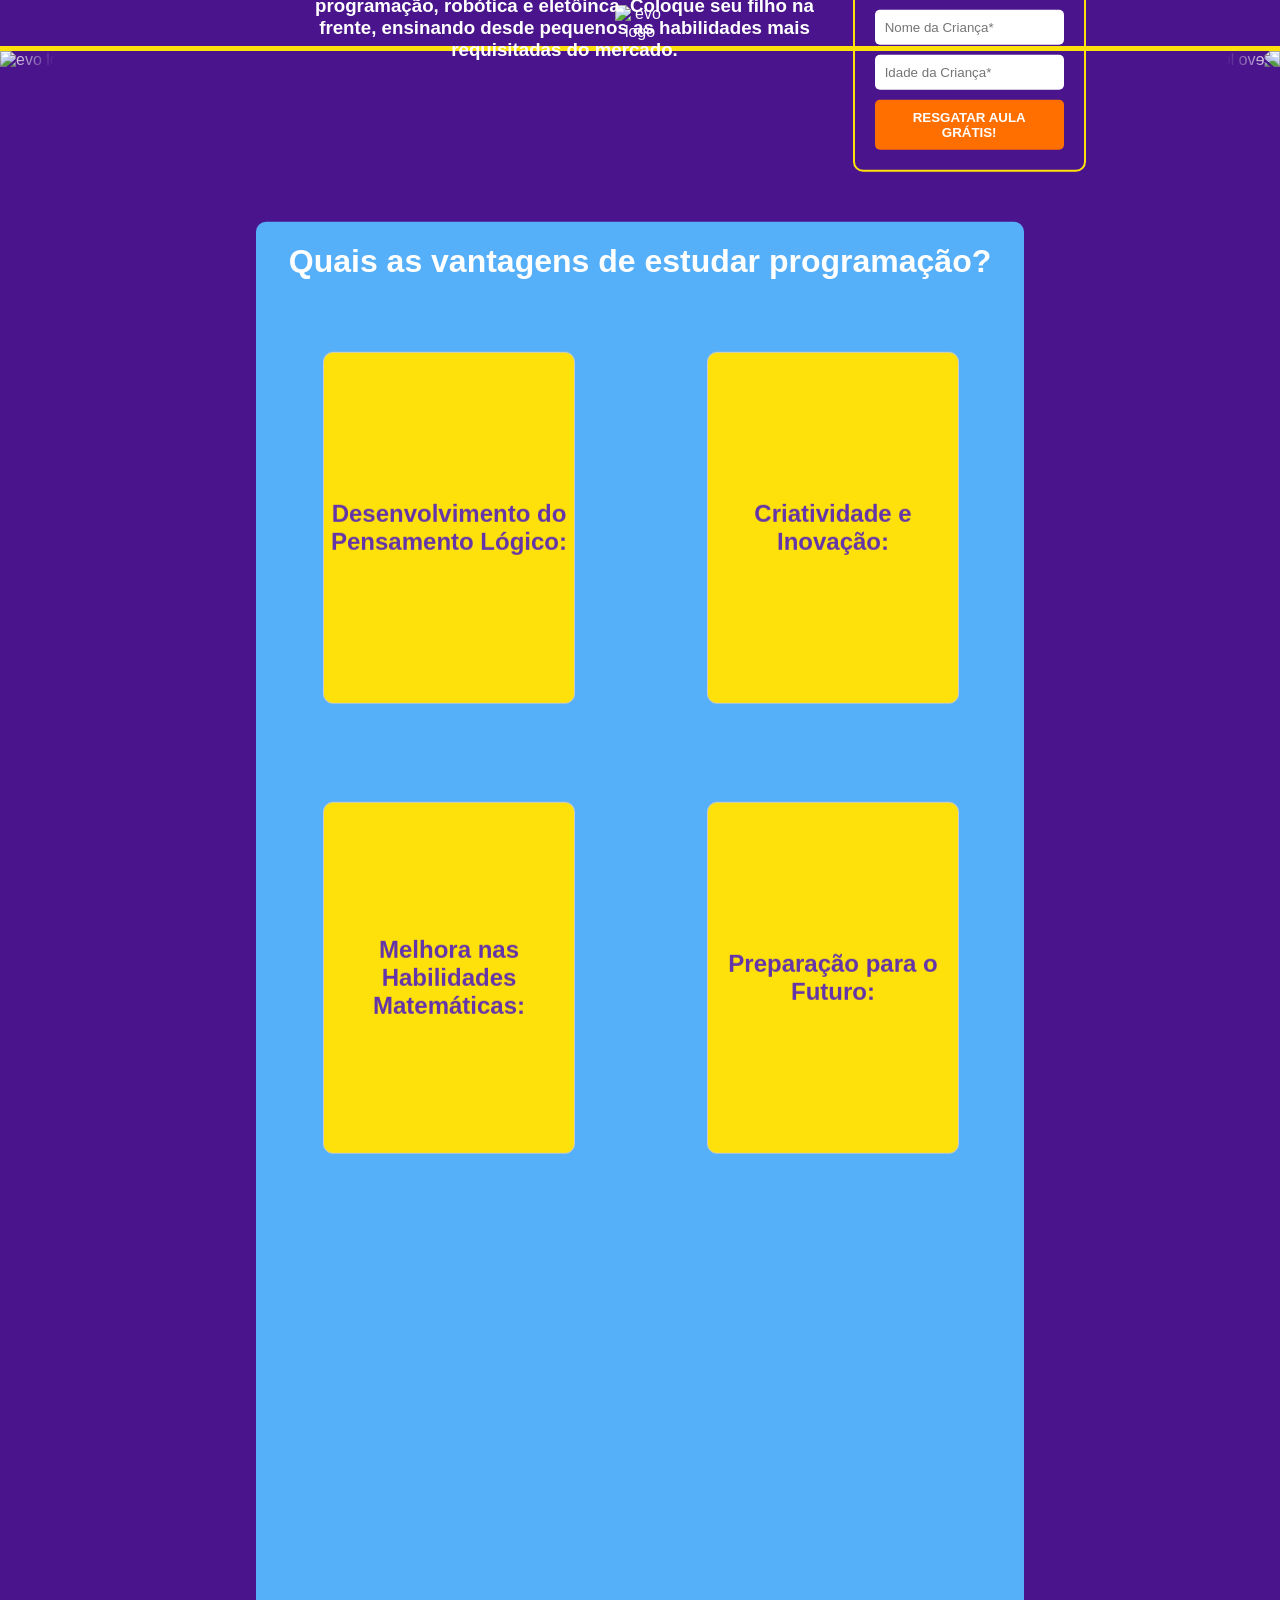
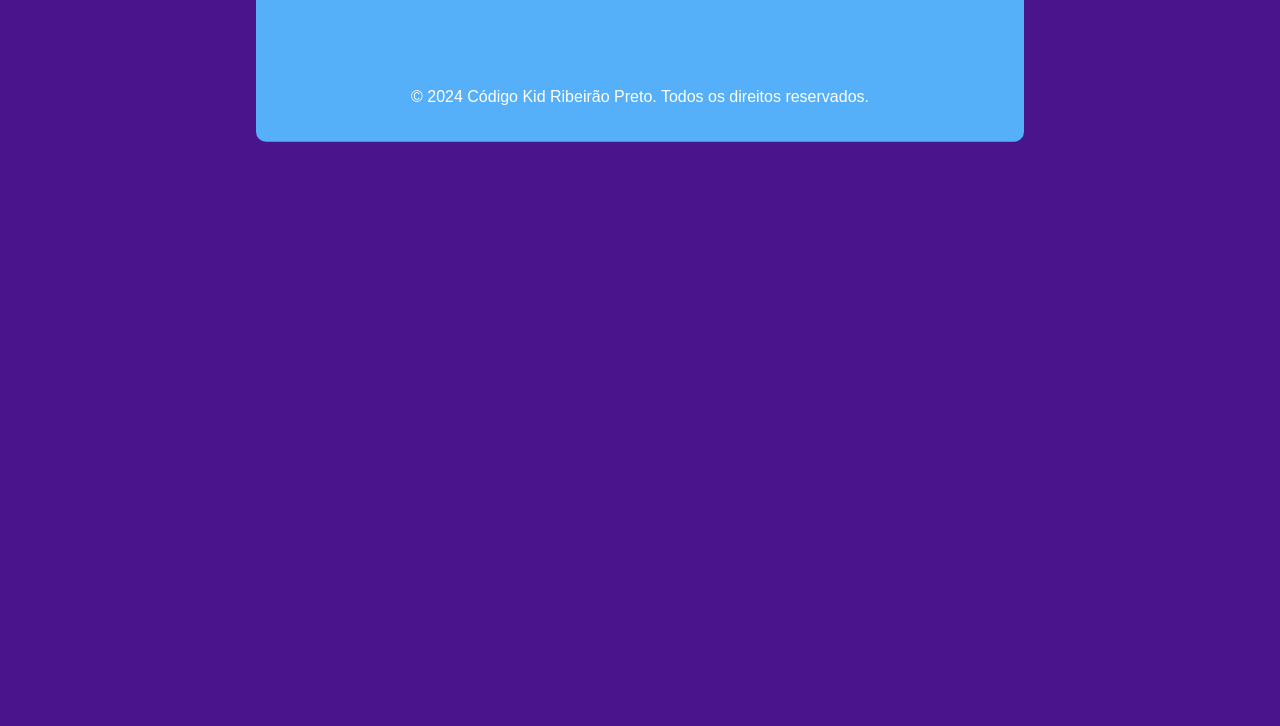
==== commit 1cae7e23: "Add files via upload" ====
--- a/index.html
+++ b/index.html
@@ -6,33 +6,62 @@
     <title>Escola de Programação e Robótica em Ribeirão Preto - Código KID</title>
     <link rel="stylesheet" href="styles.css">
 </head>
+
+
 <body>
-
     <div class="header">
         <img src="img/LogoSmall.png" alt="evo logo">
     </div>
-
 	<div class="topo">
 		<img class="imagemCanto" id="boy" src="img/1.jpg" alt="evo logo">
+
+		<img class="imagemCanto" id="girl" src="img/2.jpg" alt="evo logo">
+	</div>		
+	
+    <div class="main-content">
+    
 		<div>
 			<img class="logo" src="img/Logo.png" alt="evo logo">
 		</div>
-		<img class="imagemCanto" id="girl" src="img/2.jpg" alt="evo logo">
-	</div>		
-		
-    <div class="main-content">
+    
 	    	<div class="main-container">
-				<div class="info">
-					 <h1>Seu filho está preparado para o FUTURO?</h1>
-					 
-						<p>No coração da inovação educacional, encontra-se a Código Kid, uma escola dedicada a preparar crianças para o futuro através da programação e da robótica. Fundada com a missão de empoderar jovens mentes a tornarem-se criadores e solucionadores de problemas, a Código Kid oferece um ambiente de aprendizagem dinâmico e envolvente, onde a curiosidade e a criatividade são celebradas diariamente.</p>
-        
-				</div>    		
+				
+				<div class="left-container">
+				
+					<div class="info">
+					
+						<h1>Seu filho está preparado para o FUTURO?</h1>
+
+					<div class="cursos-icon">					
+						<div class="robotica">
+							<img src="img/robotica.svg" alt="Curso de robotica">
+							<h3>Robótica</h3>			
+						</div>
+					
+						<div class="gamedev">
+							<img class="gamedev" src="img/gamedev.svg" alt="Curso de Programação de Jogos">
+							<h3>Desenvolvimento de games</h3>
+						</div>
+						
+						<div class="dev">
+							<img class="deb" src="img/dev.svg" alt="Programação de apps e sites">
+							<h3>Desenvolvimento de apps</h3>
+						</div>
+
+					</div>
+						 
+					<h3>80% das profissões do futuro irão exigir conhecimentos de programação, robótica e eletôinca. Coloque seu filho na frente, ensinando desde pequenos as habilidades mais requisitadas do mercado.</h3>
+					</div>    		
+				
+				</div>
+
     		
 				<div class="form-container">
+
 					<div class="form-title">
-					    <h2>Preencha para ganhar uma aula GRÁTIS</h2>
+					    <h2>Preencha para ganhar uma aula PRESENCIAL gratuita.</h2>
 					</div>
+					
 					<div class="form-form">
 						<form>
 						    <input type="text" name="name" placeholder="Nome*" required>
@@ -44,14 +73,91 @@
 						    <button type="submit" class="submit-btn">RESGATAR AULA GRÁTIS!</button>
 						</form>
 					</div>
+					
 				</div>
    		
     	    </div>
- 		
+    	    
+    	<div class="midle-container">
+    		<h1> Quais as vantagens de estudar programação? </h1>
+    		
+    		
+    		<div class= "card-container">
+    		
+	    		<div class="card">
+	    			<div class="card-inner">
+						<div class="card-front">
+							<h2> Desenvolvimento do Pensamento Lógico:</h2> 
+						</div>
+						<div class="card-back">
+							A programação ajuda as crianças a desenvolverem habilidades de resolução de problemas e pensamento crítico, já que elas aprendem a abordar problemas de maneira lógica e estruturada.</p>
+						</div>
+					</div>
+				</div>
+				
+				
+	    		<div class="card">
+	    			<div class="card-inner">
+						<div class="card-front">
+							<h2> Criatividade e Inovação: </h2> 
+						</div>
+						<div class="card-back">
+							<p>Programar é uma atividade criativa. As crianças podem criar seus próprios jogos, aplicativos ou animações, explorando sua imaginação e experimentando novas ideias.</p>
+						</div>
+					</div>
+				</div>
+				
+
+	    		<div class="card">
+	    			<div class="card-inner">
+						<div class="card-front">
+							<h2>Melhora nas Habilidades Matemáticas:</h2> 
+						</div>
+						<div class="card-back">
+							<p>A programação muitas vezes envolve conceitos matemáticos, o que pode ajudar as crianças a melhorarem suas habilidades em matemática de uma maneira prática e divertida.</p>
+						</div>
+					</div>
+				</div>
+
+	    		<div class="card">
+	    			<div class="card-inner">
+						<div class="card-front">
+							<h2>Preparação para o Futuro:</h2>
+						</div>
+						<div class="card-back">
+							<p>Vivemos em um mundo cada vez mais digital. Aprender a programar desde cedo pode preparar as crianças para uma ampla gama de carreiras tecnológicas no futuro.</p>
+						</div>
+					</div>
+				</div>
+
+	    		<div class="card">
+	    			<div class="card-inner">
+						<div class="card-front">
+							<h2>Resiliência e Paciência: </h2>
+						</div>
+						<div class="card-back">
+							<p>Programar frequentemente envolve erros e tentativas de correção. Isso ensina as crianças a serem persistentes, a lidar com fracassos e a aprender com seus erros.</p>
+						</div>
+					</div>
+				</div>
+
+	    		<div class="card">
+	    			<div class="card-inner">
+						<div class="card-front">
+							<h2>Trabalho em Equipe e Comunicação:</h2>
+						</div>
+						<div class="card-back">
+							<p>Muitos projetos de programação são colaborativos. As crianças aprendem a trabalhar em equipe, a comunicar suas ideias de maneira clara e a colaborar para alcançar um objetivo comum.</p>
+						</div>
+					</div>
+				</div>
+
+    	</div>
+
 		    
 		    
    <div class="footer">
-	    <p>&copy; 2025 EVO. Todos os direitos reservados.</p>
+	    <p>&copy; 2024 Código Kid Ribeirão Preto. Todos os direitos reservados.</p>
     </div>	
 	
     </div>
--- a/styles.css
+++ b/styles.css
@@ -1,3 +1,10 @@
+/*--grape: #6435A9ff;
+--jasmine: #FDEA8Cff;
+--alice-blue: #6435A9ff;
+--argentinian-blue: #56AFF9ff;
+--school-bus-yellow: #FEE10Bff;
+*/
+
 body {
     font-family: Arial, sans-serif;
     margin: 0;
@@ -6,7 +13,6 @@
     color: white;
     display: flex;
     flex-direction: column; 
-    
 }
 
 .header {
@@ -20,26 +26,14 @@
 	justify-content: space-between;
 }
 
-.logo{
-    position: absolute;
-    width: 900px;
-    top: 30%;
-    left: 50%;
-    transform: translate(-50%, -50%);
-    padding: 20px;
-    border-radius: 10px;
-    text-align: center;
-}
 
 .imagemCanto {
 	max-width: 900px;
-
 }
 
 #girl {
 	transform: scaleX(-1);
     mask: radial-gradient(circle at top left, black 10%, rgba(0, 0, 0, 0.0) 70%);
-
 }
 
 #boy {
@@ -51,15 +45,22 @@
     max-width: 50px;
 }
 
+
+.logo{
+    width: 900px;
+    padding: 20px;
+    text-align: center;
+}
+
 .main-content {
-	position: absolute;
+	position: relative;
 	display:flex;	
 	width: 60%;
 	justify-content: space-between;
     flex-direction: column; 
     top: 50%;
     left: 50%;
-    transform: translate(-50%,-5%);
+    transform: translate(-50%,-25%);
     padding: 20px;
     border-radius: 10px;
     text-align: center;
@@ -67,45 +68,80 @@
 }
 
 .main-container {
-	display:flex;	
-	justify-content: space-between;
-}
+	margin-top: 90px;
+	display:flex;	
+	justify-content: space-between;
+}
+
+.left-container {
+	width: 100%;
+}
+
+.cursos-icon {
+	display:flex;
+	justify-content: center;
+}
+
+.cursos-icon h3{
+	padding-left: 20px;
+	padding-right: 20px;
+}
+
+.cursos-icon img {
+	margin-left: 35px;
+	margin-right: 35px;
+	color: white;
+	width: 80px;
+} 
 
 .info {
-	width: 60%;
+	display: flex;
+    flex-direction: column; 
+	width: 90%;
 	padding: 40px;
-	padding-top: 10px;
-}
-
+	padding-top: 0px;
+}
+
+.info h1{
+	margin-bottom: 50px;
+}
 
 .form-container {
+	width: 50%;
+	height: 80%;
 	display:flex;	
 	justify-content: space-between;
 	flex-direction: column;
 	border: 2px solid #FEE10Bff;
     border-radius: 10px;
+    
 }
 
 .form-title {
 	padding:0;
 	width: 100%;
-	height: 100%;
+	height: 20%;
 	background: #FEE10Bff;
 }
 
 .form-title h2{
+	margin: 20px;	
+	color: #4A148C;
+}
+
+.form-form {
+	display:flex;	
+	justify-content: center;
+	flex-direction: column;
 	margin: 20px;
-	color: #4A148C;
-}
-
-.form-form {
-	margin: 20px;
 }
 
 
 .form-container form {
-    display: flex;
-    flex-direction: column;
+	display:flex;	
+	justify-content: center;
+	flex-direction: column;
+
 }
 
 .form-container form input,
@@ -115,6 +151,7 @@
     border: none;
     border-radius: 5px;
 }
+
 .form-container form .submit-btn {
     background-color: #FF6F00;
     color: white;
@@ -124,10 +161,70 @@
     font-weight: bold;
     cursor: pointer;
 }
+
+.midle-container {
+	margin-top: 50px;		
+	background-color: #56AFF9ff;
+	border-radius: 10px;
+}
+
+.card-container {
+	display: flex;
+	flex-wrap: wrap;
+	justify-content: space-around;	
+}
+
+.card {
+    width: 250px;
+    height: 350px;
+    perspective: 1000px;
+    margin: 50px;
+}
+
+.card-inner {
+    position: relative;
+    width: 100%;
+    height: 100%;
+    text-align: center;
+    transition: transform 0.6s;
+    transform-style: preserve-3d;
+}
+
+.card:hover .card-inner {
+    transform: rotateY(180deg);
+}
+
+.card-front, .card-back {
+    position: absolute;
+    width: 100%;
+    height: 100%;
+    backface-visibility: hidden;
+    display: flex;
+    align-items: center;
+    justify-content: center;
+}
+
+.card-front {
+    background-color: #FEE10Bff;
+    color: #6435A9ff;
+    border: 1px solid #ccc;
+    border-radius: 10px;
+}
+
+.card-back {
+    background-color: #6435A9ff;
+    color: white;
+    transform: rotateY(180deg);
+    border: 1px solid #ccc;
+    border-radius: 10px;
+	padding: 10px;
+}
+        
+
 .footer {
     text-align: center;
     padding: 20px 0;
-    background-color: #4A148C;
+    opacity: 1;
     z-index: 3;
 }
 
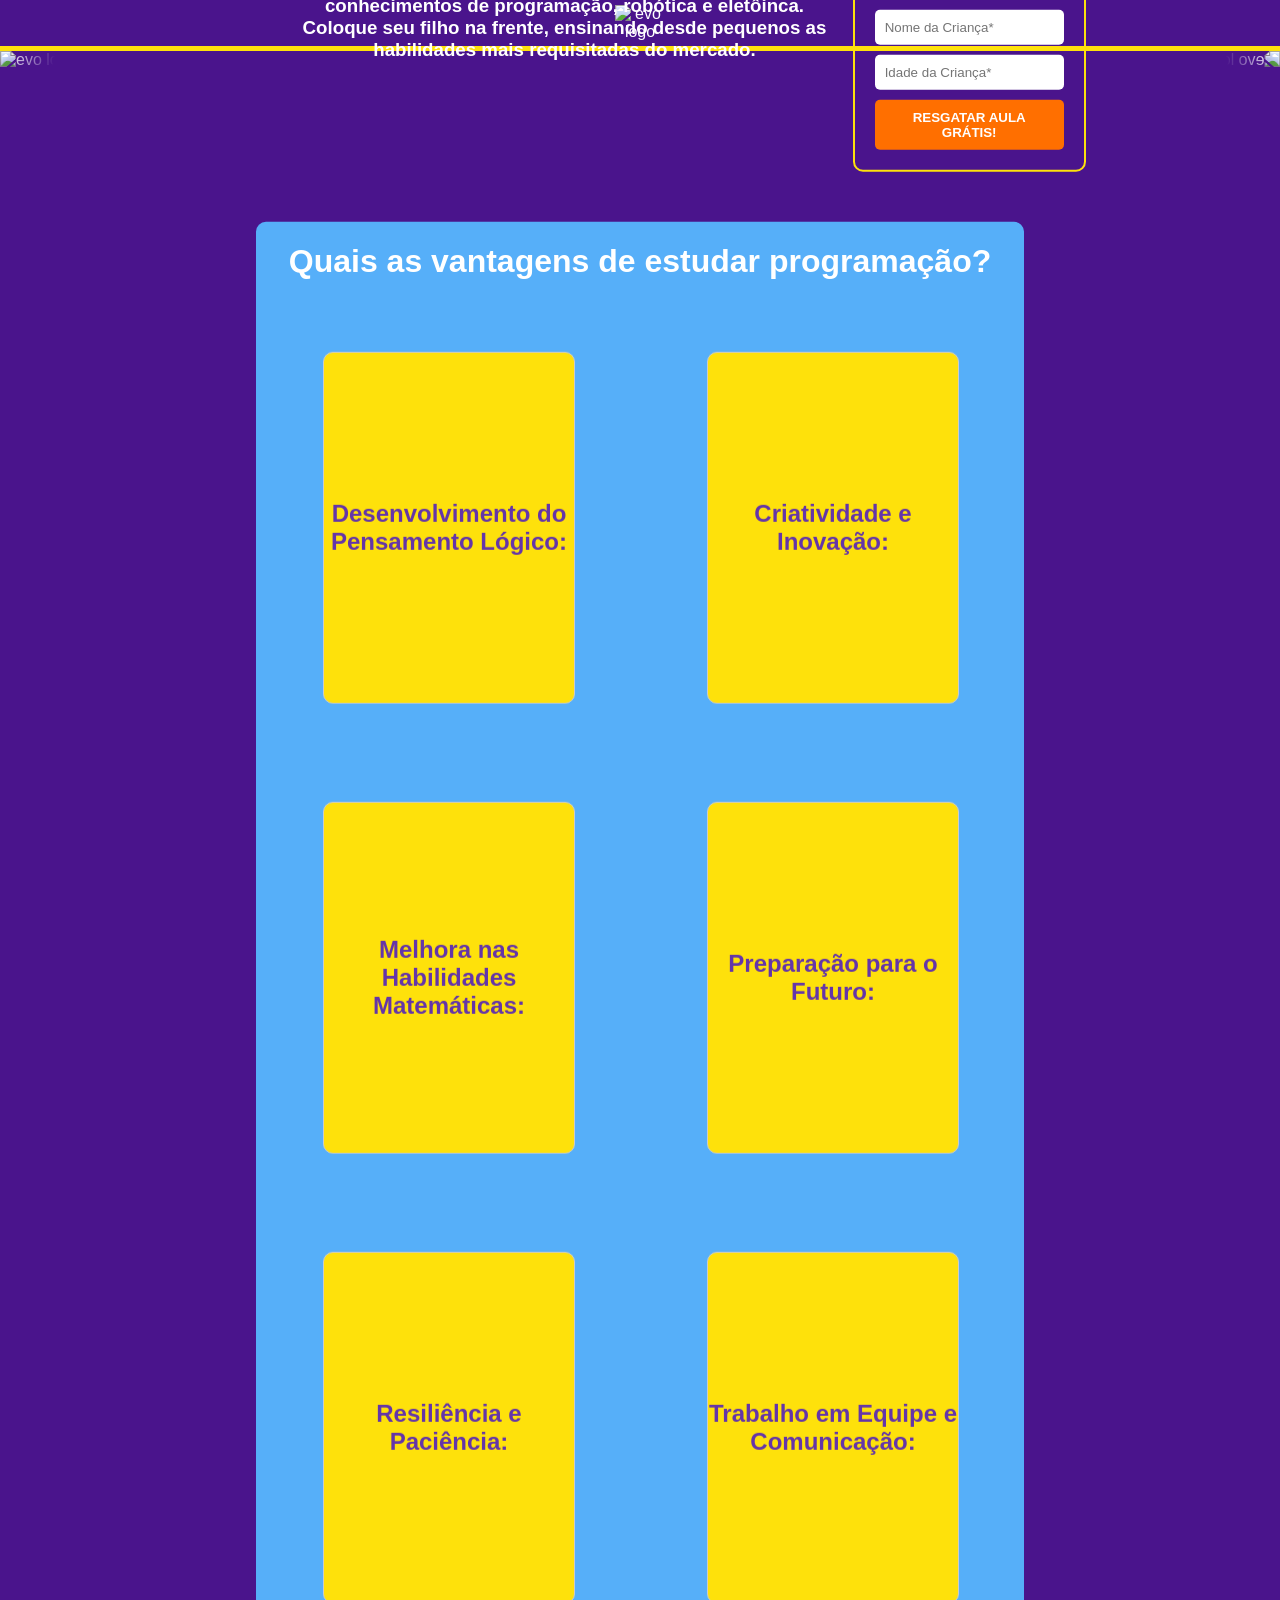
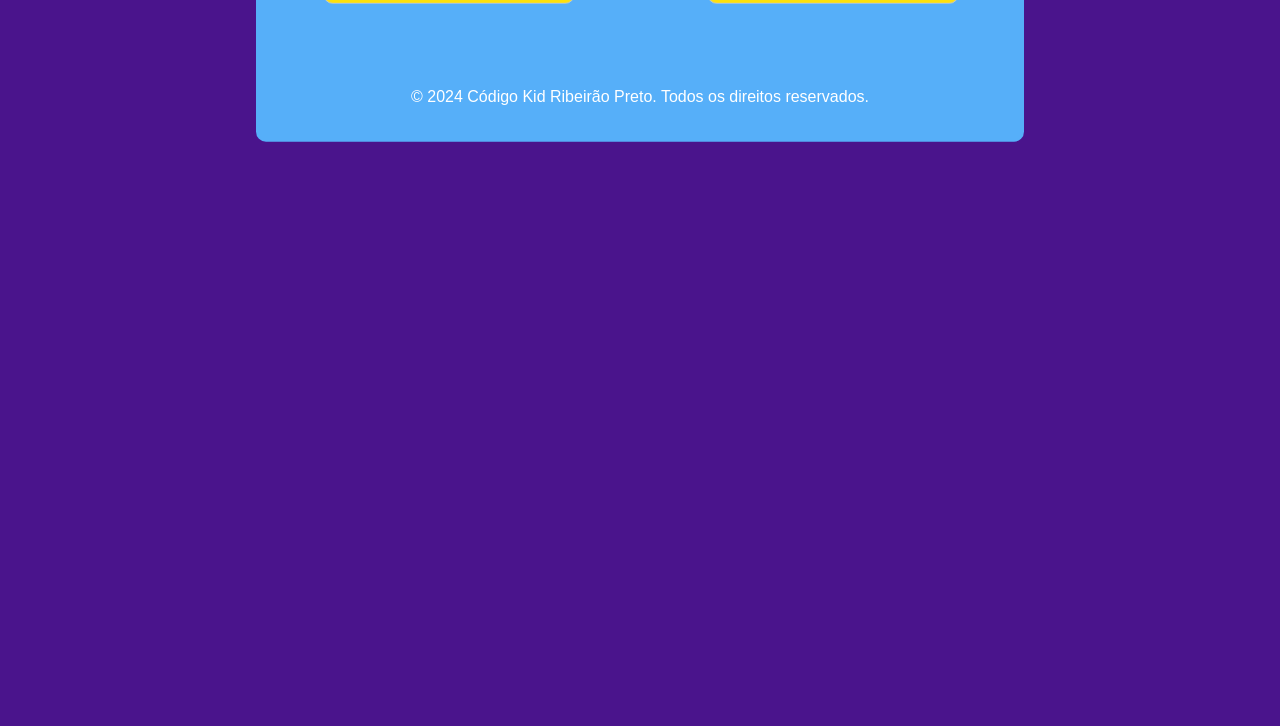
==== commit cdbec329: "Update index.html" ====
--- a/index.html
+++ b/index.html
@@ -50,7 +50,7 @@
 
 					</div>
 						 
-					<h3>80% das profissões do futuro irão exigir conhecimentos de programação, robótica e eletôinca. Coloque seu filho na frente, ensinando desde pequenos as habilidades mais requisitadas do mercado.</h3>
+					<h3>Você sabia que 80% das profissões do futuro irão exigir conhecimentos de programação, robótica e eletôinca. Coloque seu filho na frente, ensinando desde pequenos as habilidades mais requisitadas do mercado.</h3>
 					</div>    		
 				
 				</div>
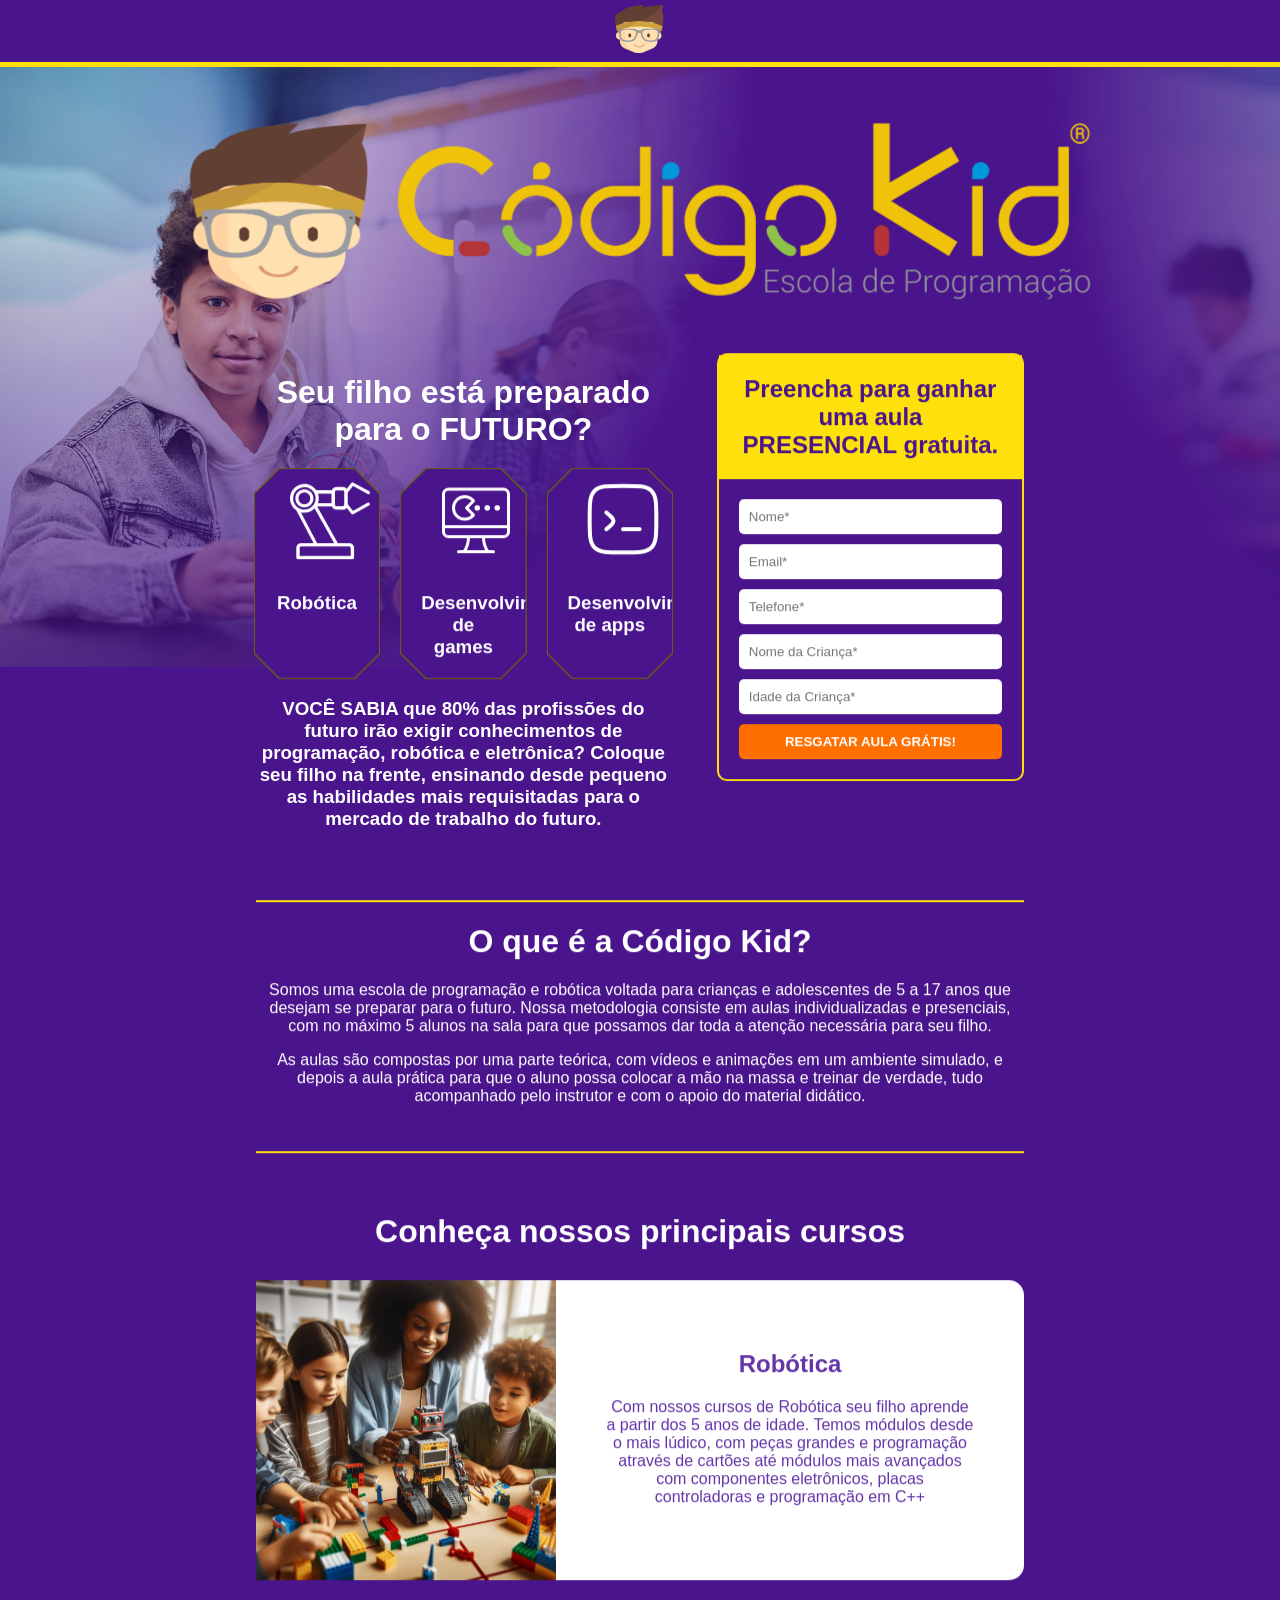
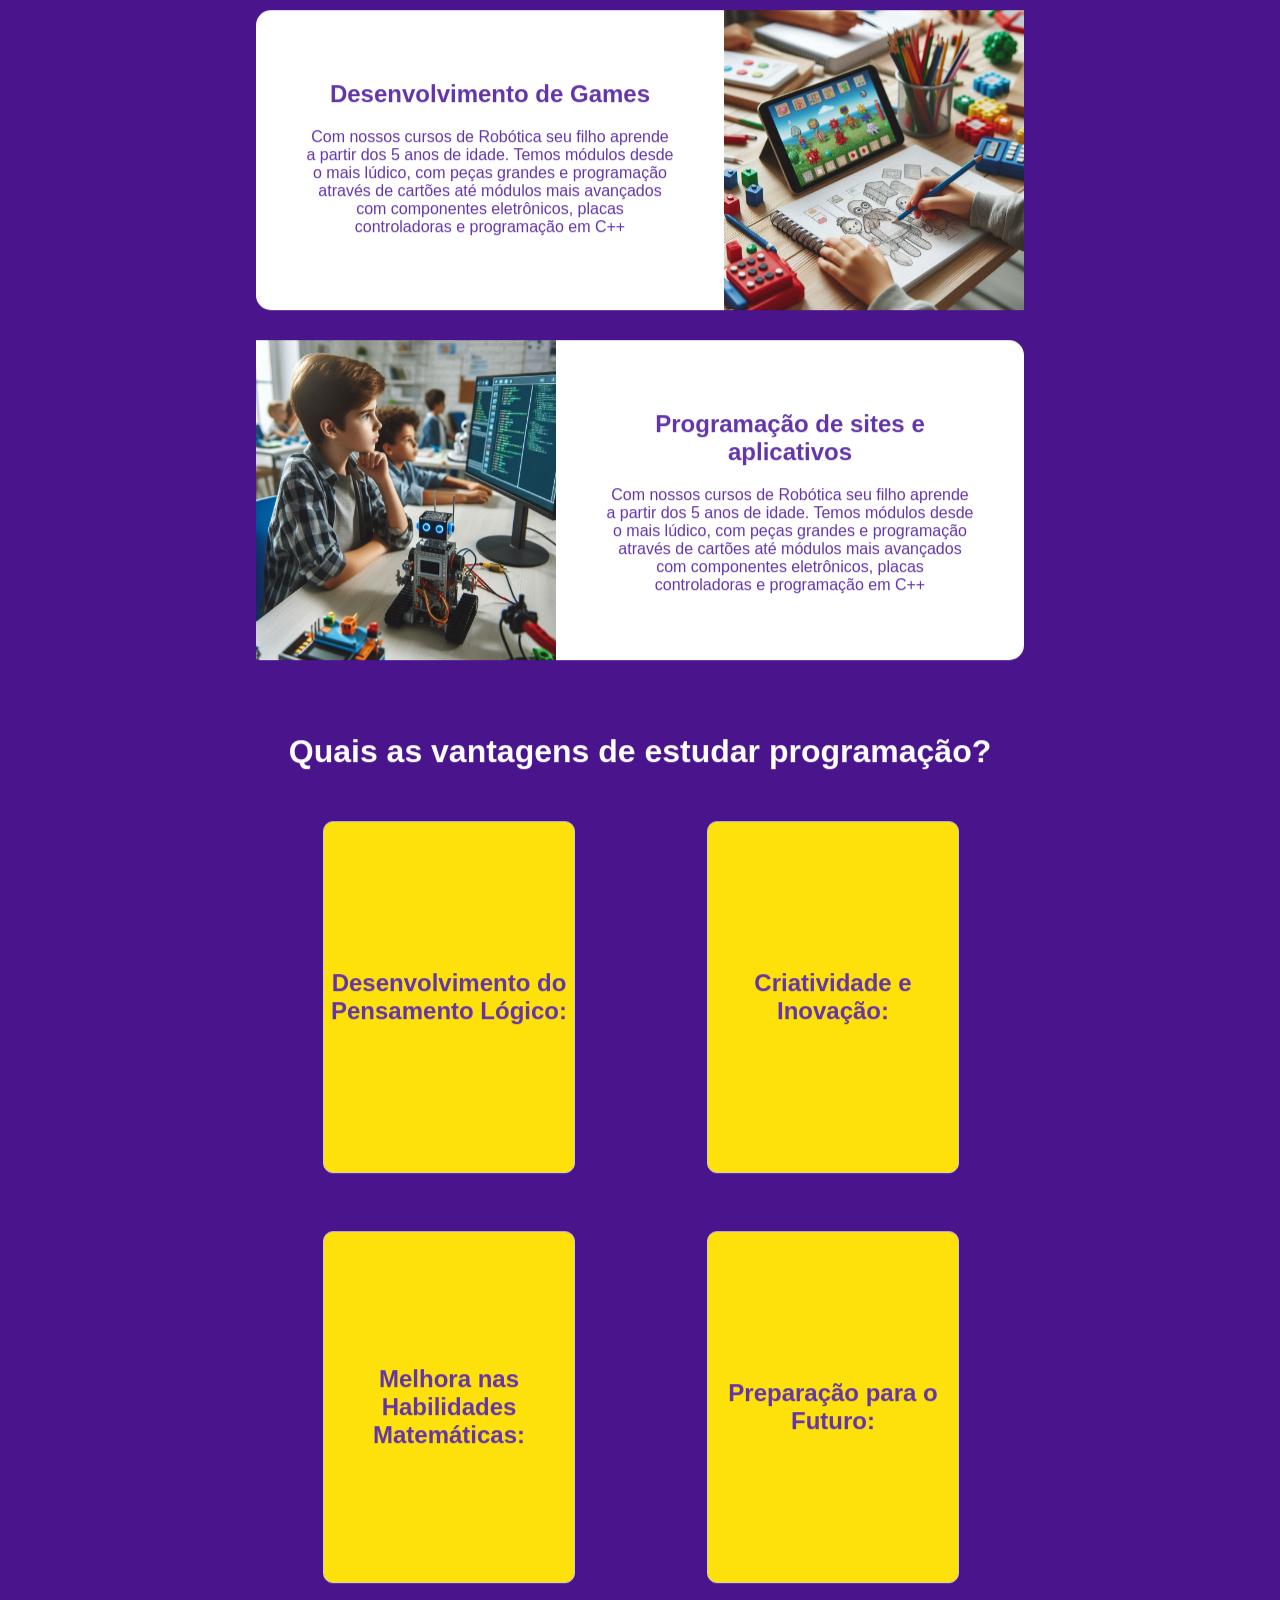
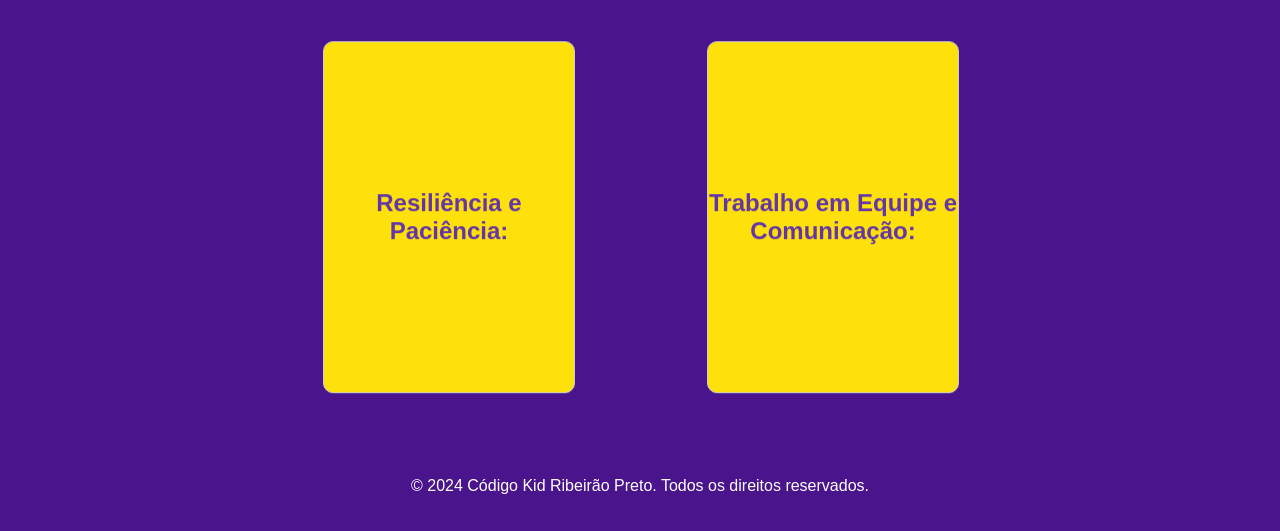
==== commit 707cc72e: "Add files via upload" ====
--- a/index.html
+++ b/index.html
@@ -9,6 +9,9 @@
 
 
 <body>
+
+	<script src="script.js"></script>
+	
     <div class="header">
         <img src="img/LogoSmall.png" alt="evo logo">
     </div>
@@ -32,30 +35,35 @@
 					
 						<h1>Seu filho está preparado para o FUTURO?</h1>
 
-					<div class="cursos-icon">					
-						<div class="robotica">
-							<img src="img/robotica.svg" alt="Curso de robotica">
-							<h3>Robótica</h3>			
-						</div>
-					
-						<div class="gamedev">
-							<img class="gamedev" src="img/gamedev.svg" alt="Curso de Programação de Jogos">
-							<h3>Desenvolvimento de games</h3>
+					<div class="cursos-icon">
+
+						<div class="containerCurso">										
+							<div class="cursoResumo" id="robotica">
+								<img src="img/robotica.svg" alt="Curso de robotica">
+								<h3>Robótica</h3>			
+							</div>
 						</div>
 						
-						<div class="dev">
-							<img class="deb" src="img/dev.svg" alt="Programação de apps e sites">
-							<h3>Desenvolvimento de apps</h3>
-						</div>
-
+						<div class="containerCurso">
+							<div class="cursoResumo" id="gamedev">
+								<img class="gamedev" src="img/gamedev.svg" alt="Curso de Programação de Jogos">
+								<h3>Desenvolvimento de games</h3>
+							</div>
+						</div>
+						
+						<div class="containerCurso">
+							<div class="cursoResumo id="dev">
+								<img class="deb" src="img/dev.svg" alt="Programação de apps e sites">
+								<h3>Desenvolvimento de apps</h3>
+							</div>
+						</div>
 					</div>
 						 
-					<h3>Você sabia que 80% das profissões do futuro irão exigir conhecimentos de programação, robótica e eletôinca. Coloque seu filho na frente, ensinando desde pequenos as habilidades mais requisitadas do mercado.</h3>
+					<h3><strong>VOCÊ SABIA</strong> que 80% das profissões do futuro irão exigir conhecimentos de programação, robótica e eletrônica? Coloque seu filho na frente, ensinando desde pequeno as habilidades mais requisitadas para o mercado de trabalho do futuro.</h3>
 					</div>    		
 				
 				</div>
 
-    		
 				<div class="form-container">
 
 					<div class="form-title">
@@ -79,89 +87,136 @@
     	    </div>
     	    
     	<div class="midle-container">
-    		<h1> Quais as vantagens de estudar programação? </h1>
+    	
+    		<div class="quemSomos">
+    			<h1> O que é a Código Kid?</h1>
+    			<p>Somos uma escola de programação e robótica voltada para crianças e adolescentes de 5 a 17 anos que desejam se preparar para o futuro. Nossa metodologia consiste em aulas individualizadas e presenciais, com no máximo 5 alunos na sala para que possamos dar toda a atenção necessária para seu filho.</p>
+    			<p>As aulas são compostas por uma parte teórica, com vídeos e animações em um ambiente simulado, e depois a aula prática para que o aluno possa colocar a mão na massa e treinar de verdade, tudo acompanhado pelo instrutor e com o apoio do material didático.</p>
+    			
+    		</div>
+    	
+    	
+    	
+    	<div class="cursos">
+    	
+    		<h1> Conheça nossos principais cursos</h1>
     		
-    		
-    		<div class= "card-container">
-    		
-	    		<div class="card">
-	    			<div class="card-inner">
-						<div class="card-front">
-							<h2> Desenvolvimento do Pensamento Lógico:</h2> 
-						</div>
-						<div class="card-back">
-							A programação ajuda as crianças a desenvolverem habilidades de resolução de problemas e pensamento crítico, já que elas aprendem a abordar problemas de maneira lógica e estruturada.</p>
-						</div>
-					</div>
-				</div>
-				
-				
-	    		<div class="card">
-	    			<div class="card-inner">
-						<div class="card-front">
-							<h2> Criatividade e Inovação: </h2> 
-						</div>
-						<div class="card-back">
-							<p>Programar é uma atividade criativa. As crianças podem criar seus próprios jogos, aplicativos ou animações, explorando sua imaginação e experimentando novas ideias.</p>
-						</div>
-					</div>
-				</div>
-				
-
-	    		<div class="card">
-	    			<div class="card-inner">
-						<div class="card-front">
-							<h2>Melhora nas Habilidades Matemáticas:</h2> 
-						</div>
-						<div class="card-back">
-							<p>A programação muitas vezes envolve conceitos matemáticos, o que pode ajudar as crianças a melhorarem suas habilidades em matemática de uma maneira prática e divertida.</p>
-						</div>
-					</div>
-				</div>
-
-	    		<div class="card">
-	    			<div class="card-inner">
-						<div class="card-front">
-							<h2>Preparação para o Futuro:</h2>
-						</div>
-						<div class="card-back">
-							<p>Vivemos em um mundo cada vez mais digital. Aprender a programar desde cedo pode preparar as crianças para uma ampla gama de carreiras tecnológicas no futuro.</p>
-						</div>
-					</div>
-				</div>
-
-	    		<div class="card">
-	    			<div class="card-inner">
-						<div class="card-front">
-							<h2>Resiliência e Paciência: </h2>
-						</div>
-						<div class="card-back">
-							<p>Programar frequentemente envolve erros e tentativas de correção. Isso ensina as crianças a serem persistentes, a lidar com fracassos e a aprender com seus erros.</p>
-						</div>
-					</div>
-				</div>
-
-	    		<div class="card">
-	    			<div class="card-inner">
-						<div class="card-front">
-							<h2>Trabalho em Equipe e Comunicação:</h2>
-						</div>
-						<div class="card-back">
-							<p>Muitos projetos de programação são colaborativos. As crianças aprendem a trabalhar em equipe, a comunicar suas ideias de maneira clara e a colaborar para alcançar um objetivo comum.</p>
-						</div>
-					</div>
-				</div>
-
+    		<div class="cursoRobotica" id="curso">
+    			<img src="img/robotica.jpeg">
+    			<div>
+					<h2>Robótica</h2>
+					<p>Com nossos cursos de Robótica seu filho aprende a partir dos 5 anos de idade. Temos módulos desde o mais lúdico, com peças grandes e programação através de cartões até módulos mais avançados com componentes eletrônicos, placas controladoras e programação em C++</p>
+				</div>
+    		</div>
+
+			<div class="cursoGames" id="curso">
+    			<div>
+					<h2>Desenvolvimento de Games</h2>
+					<p>Com nossos cursos de Robótica seu filho aprende a partir dos 5 anos de idade. Temos módulos desde o mais lúdico, com peças grandes e programação através de cartões até módulos mais avançados com componentes eletrônicos, placas controladoras e programação em C++</p>
+				</div>
+    			<img src="img/games.jpeg">
+
+    		</div>
+    	
+    		<div class="cursoDev" id="curso">
+    			<img src="img/dev.jpeg">
+    			<div>
+					<h2>Programação de sites e aplicativos</h2>
+					<p>Com nossos cursos de Robótica seu filho aprende a partir dos 5 anos de idade. Temos módulos desde o mais lúdico, com peças grandes e programação através de cartões até módulos mais avançados com componentes eletrônicos, placas controladoras e programação em C++</p>
+				</div>
+    		</div>
+    	
+
+    	
     	</div>
+    	
+    	
+    	
+    	  	<div class="vantagens">    	
+    	
+				<h1> Quais as vantagens de estudar programação? </h1>
+				
+				
+				<div class= "card-container">
+				
+					<div class="card">
+						<div class="card-inner">
+							<div class="card-front">
+								<h2> Desenvolvimento do Pensamento Lógico:</h2> 
+							</div>
+							<div class="card-back">
+								A programação ajuda as crianças a desenvolverem habilidades de resolução de problemas e pensamento crítico, já que elas aprendem a abordar problemas de maneira lógica e estruturada.</p>
+							</div>
+						</div>
+					</div>
+					
+					
+					<div class="card">
+						<div class="card-inner">
+							<div class="card-front">
+								<h2> Criatividade e Inovação: </h2> 
+							</div>
+							<div class="card-back">
+								<p>Programar é uma atividade criativa. As crianças podem criar seus próprios jogos, aplicativos ou animações, explorando sua imaginação e experimentando novas ideias.</p>
+							</div>
+						</div>
+					</div>
+					
+
+					<div class="card">
+						<div class="card-inner">
+							<div class="card-front">
+								<h2>Melhora nas Habilidades Matemáticas:</h2> 
+							</div>
+							<div class="card-back">
+								<p>A programação muitas vezes envolve conceitos matemáticos, o que pode ajudar as crianças a melhorarem suas habilidades em matemática de uma maneira prática e divertida.</p>
+							</div>
+						</div>
+					</div>
+
+					<div class="card">
+						<div class="card-inner">
+							<div class="card-front">
+								<h2>Preparação para o Futuro:</h2>
+							</div>
+							<div class="card-back">
+								<p>Vivemos em um mundo cada vez mais digital. Aprender a programar desde cedo pode preparar as crianças para uma ampla gama de carreiras tecnológicas no futuro.</p>
+							</div>
+						</div>
+					</div>
+
+					<div class="card">
+						<div class="card-inner">
+							<div class="card-front">
+								<h2>Resiliência e Paciência: </h2>
+							</div>
+							<div class="card-back">
+								<p>Programar frequentemente envolve erros e tentativas de correção. Isso ensina as crianças a serem persistentes, a lidar com fracassos e a aprender com seus erros.</p>
+							</div>
+						</div>
+					</div>
+
+					<div class="card">
+						<div class="card-inner">
+							<div class="card-front">
+								<h2>Trabalho em Equipe e Comunicação:</h2>
+							</div>
+							<div class="card-back">
+								<p>Muitos projetos de programação são colaborativos. As crianças aprendem a trabalhar em equipe, a comunicar suas ideias de maneira clara e a colaborar para alcançar um objetivo comum.</p>
+							</div>
+						</div>
+					</div>
+			</div>
+    	</div>
 
 		    
+
+    </div>
 		    
    <div class="footer">
 	    <p>&copy; 2024 Código Kid Ribeirão Preto. Todos os direitos reservados.</p>
-    </div>	
+   </div>	
 	
-    </div>
-
 </body>
 </html>
 
--- a/styles.css
+++ b/styles.css
@@ -4,6 +4,25 @@
 --argentinian-blue: #56AFF9ff;
 --school-bus-yellow: #FEE10Bff;
 */
+
+:root {
+	--animacaoCurta: 0s;
+	--animacaoMedia: 0s;
+	--animacaoLonga: 0s;
+}
+
+/* Animação aparecer */
+@keyframes aparecer {
+  0% {
+    opacity: 0;
+  }
+  75% {
+    opacity: 0;
+  }
+  100% {
+  	opacity: 1;
+  }
+}
 
 body {
     font-family: Arial, sans-serif;
@@ -26,8 +45,8 @@
 	justify-content: space-between;
 }
 
-
 .imagemCanto {
+	animation: aparecer var(--animacaoMedia) ease-in-out forwards;
 	max-width: 900px;
 }
 
@@ -47,37 +66,35 @@
 
 
 .logo{
+	animation: aparecer var(--animacaoCurta) ease-in-out forwards;
     width: 900px;
-    padding: 20px;
+    padding: 50px;
     text-align: center;
 }
 
 .main-content {
-	position: relative;
+	position: absolute;
 	display:flex;	
-	width: 60%;
-	justify-content: space-between;
+	width: 100%;
     flex-direction: column; 
-    top: 50%;
-    left: 50%;
-    transform: translate(-50%,-25%);
-    padding: 20px;
-    border-radius: 10px;
-    text-align: center;
-    z-index: 2; /* Define a camada para o conteúdo sobreposto */
+    transform: translate(0%,2%);
+    text-align: center;
 }
 
 .main-container {
-	margin-top: 90px;
-	display:flex;	
-	justify-content: space-between;
+	width: 60%;
+	margin: 0 auto 0 auto; 
+	display:flex;
+	justify-content: space-around;
+
 }
 
 .left-container {
-	width: 100%;
+	width: 60%;
 }
 
 .cursos-icon {
+	animation: aparecer var(--animacaoMedia) ease-in-out forwards;
 	display:flex;
 	justify-content: center;
 }
@@ -88,37 +105,63 @@
 }
 
 .cursos-icon img {
+	margin: 10px;
 	margin-left: 35px;
 	margin-right: 35px;
 	color: white;
 	width: 80px;
 } 
 
+.containerCurso {
+    background: #695e12;
+    border: 1px solid #695e12;
+    transform: translateY(0%);
+	width: 30%;
+	margin: 0 10px 0 10px;
+	transition: background 0.3s ease, transform 0.3s ease, border 0.3s ease;
+    clip-path: polygon(0 25px,25px 0,calc(100% - 25px) 0,100% 25px,100% calc(100% - 25px),calc(100% - 25px) 100%,25px 100%,0 calc(100% - 25px));
+}
+
+.containerCurso:hover {
+    background: #FEE10Bff;
+    border: 1px solid #FEE10Bff;
+    transform: translateY(-10%);
+}
+
+.cursoResumo {
+	height: 100%;
+	background: #4A148C;
+	clip-path: polygon(0 25px,25px 0,calc(100% - 25px) 0,100% 25px,100% calc(100% - 25px),calc(100% - 25px) 100%,25px 100%,0 calc(100% - 25px));
+}
+
 .info {
 	display: flex;
     flex-direction: column; 
 	width: 90%;
-	padding: 40px;
-	padding-top: 0px;
 }
 
 .info h1{
-	margin-bottom: 50px;
+	animation: aparecer 1s ease-in-out forwards;
+	margin-bottom: 20px;
+}
+
+.info h3{
+	animation: aparecer var(--animacaoMedia) ease-in-out forwards;
+	margin-bottom: 20px;
 }
 
 .form-container {
-	width: 50%;
-	height: 80%;
+	animation: aparecer var(--animacaoLonga) ease-in-out forwards;
+	width: 40%;
+	height: 100%;
 	display:flex;	
 	justify-content: space-between;
 	flex-direction: column;
 	border: 2px solid #FEE10Bff;
     border-radius: 10px;
-    
 }
 
 .form-title {
-	padding:0;
 	width: 100%;
 	height: 20%;
 	background: #FEE10Bff;
@@ -163,11 +206,80 @@
 }
 
 .midle-container {
-	margin-top: 50px;		
-	background-color: #56AFF9ff;
+	animation: aparecer var(--animacaoMedia) ease-in-out forwards;
+}
+
+.quemSomos {
+	width: 60%;
+	margin: 50px auto 30px auto;
+	border-top: 2px solid #FEE10Bff;
+	border-bottom: 2px solid #FEE10Bff;
+	padding-bottom: 30px;
+
+}
+
+.cursos {
+	margin-top: 60px;
+}
+
+.cursos img{
+	width:300px;
+}
+
+#curso {
+	width: 60%;
+	margin: auto;
+	margin-top: 30px;
+	display: flex;
+	border-radius: 15px;
+	background: #ffffff;
+	color: #6435A9ff;
+}
+
+#curso div {
+	margin: 50px;
+}
+
+/* Animação vindo da esquerda */
+@keyframes slideFromLeft {
+  from {
+    transform: translateX(-150%);
+    opacity: 0;
+  }
+  to {
+    transform: translateX(0);
+    opacity: 1;
+  }
+}
+
+@keyframes slideFromRight {
+  from {
+    transform: translateX(150%);
+    opacity: 0;
+  }
+  to {
+    transform: translateX(0);
+    opacity: 1;
+  }
+}
+ 
+.cursoRobotica, .cursoDev {
+    animation: slideFromLeft 1s ease-in-out forwards;
+}
+
+.cursoGames.animate {
+    animation: slideFromRight 1s ease-in-out forwards;
+}
+
+.vantagens {
+	width: 60%;
+	margin: auto;
+	padding: 20px;		
+	padding-top: 1px;	
 	border-radius: 10px;
-}
-
+	margin-top: 50px;
+
+}
 .card-container {
 	display: flex;
 	flex-wrap: wrap;
@@ -178,7 +290,7 @@
     width: 250px;
     height: 350px;
     perspective: 1000px;
-    margin: 50px;
+    margin: 30px;
 }
 
 .card-inner {
@@ -228,3 +340,4 @@
     z-index: 3;
 }
 
+
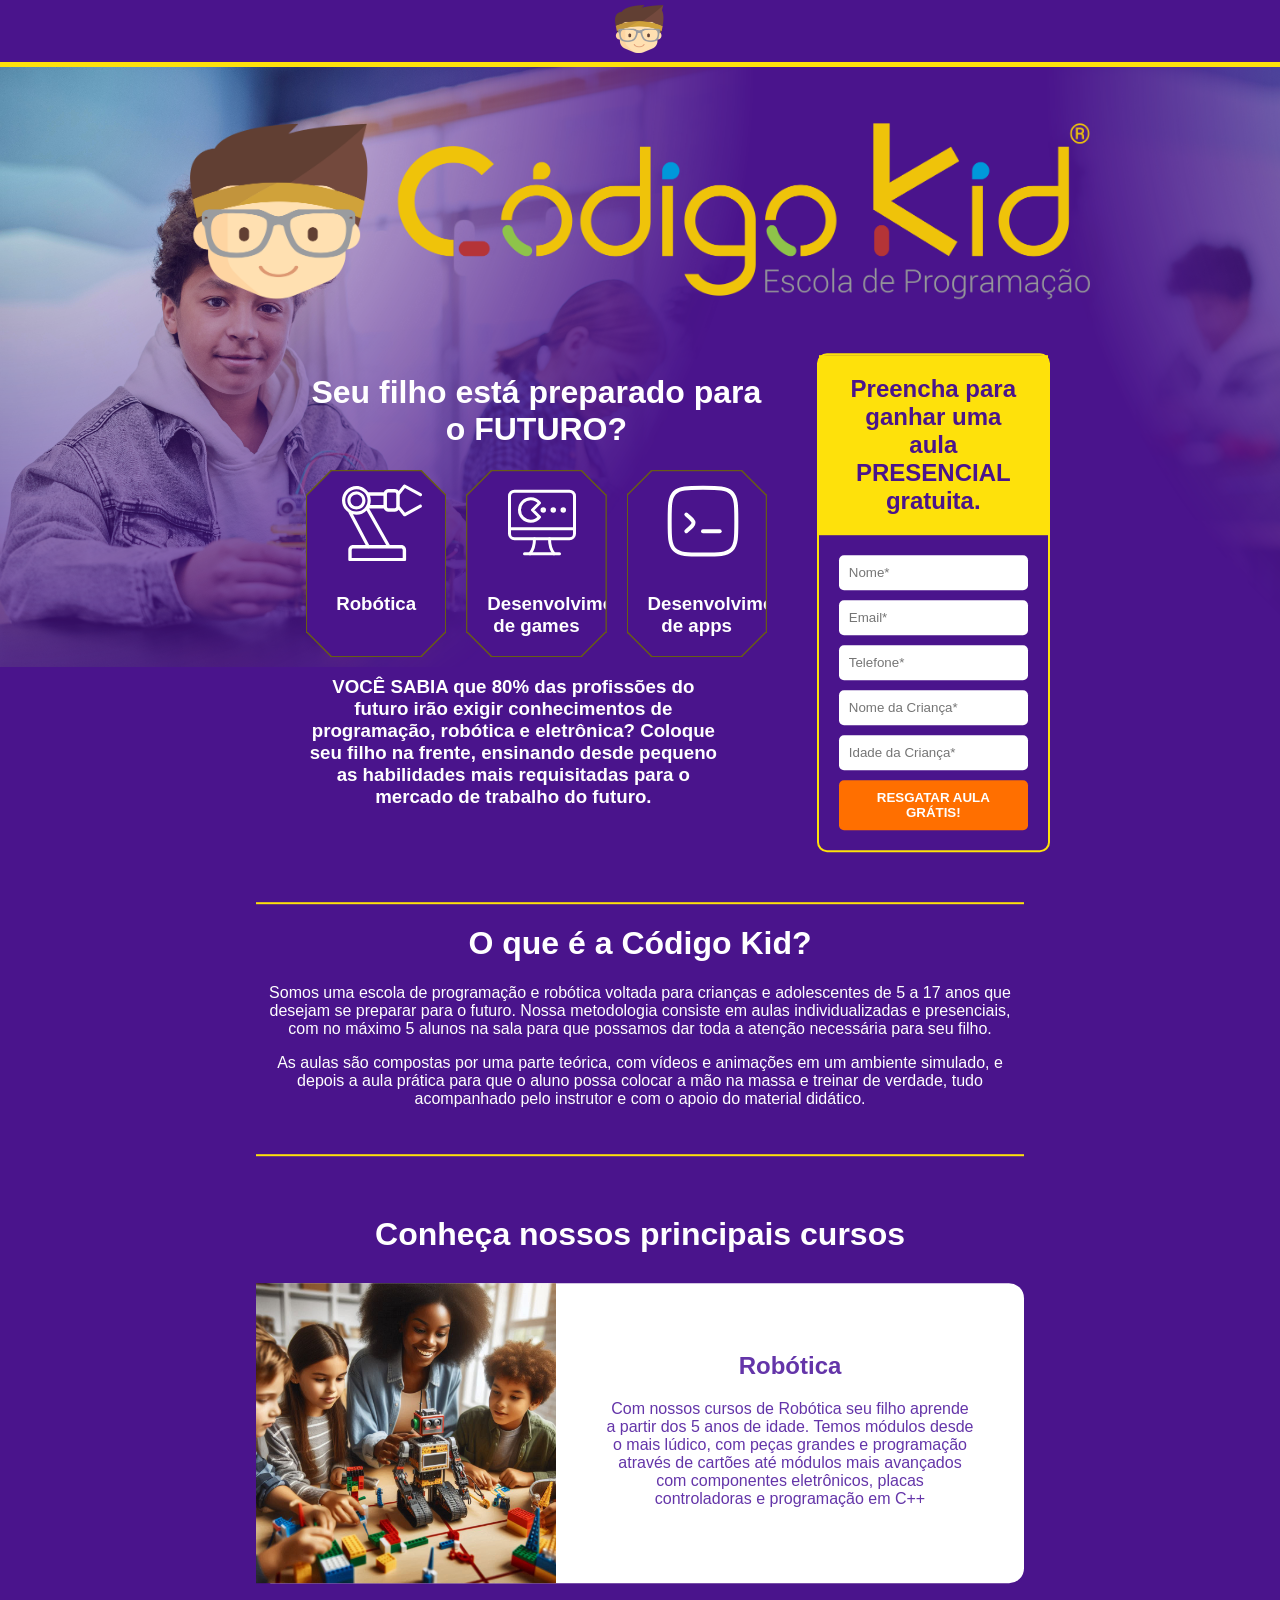
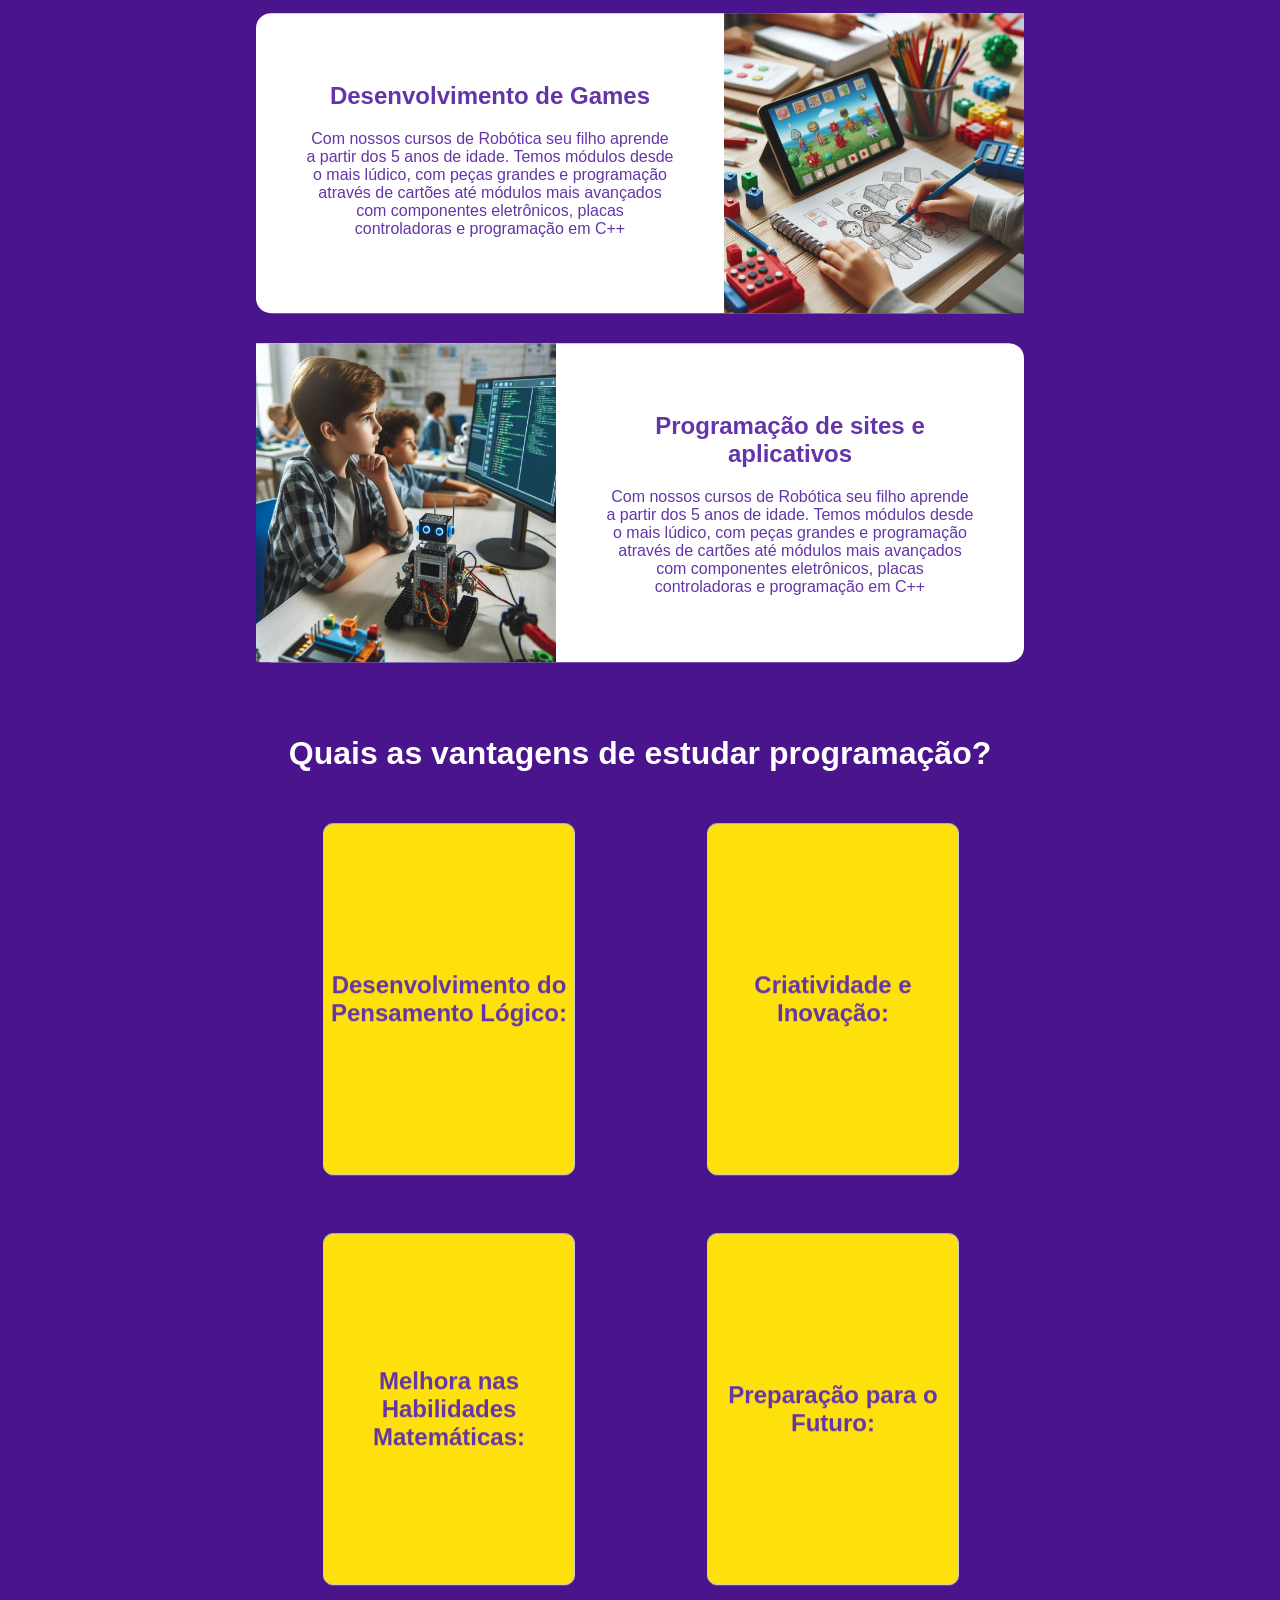
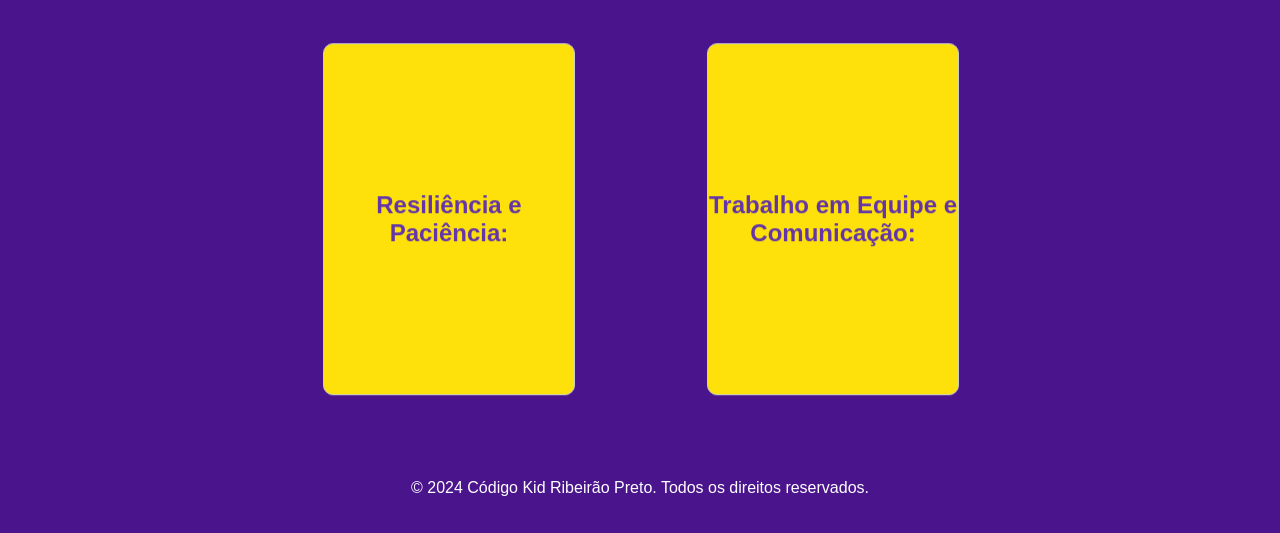
==== commit 40a49b42: "Add files via upload" ====
--- a/index.html
+++ b/index.html
@@ -5,6 +5,7 @@
     <meta name="viewport" content="width=device-width, initial-scale=1.0">
     <title>Escola de Programação e Robótica em Ribeirão Preto - Código KID</title>
     <link rel="stylesheet" href="styles.css">
+    <link href="https://fonts.googleapis.com/css2?family=Roboto:wght@400;700&display=swap" rel="stylesheet">
 </head>
 
 
@@ -30,13 +31,10 @@
 	    	<div class="main-container">
 				
 				<div class="left-container">
-				
-					<div class="info">
 					
 						<h1>Seu filho está preparado para o FUTURO?</h1>
 
 					<div class="cursos-icon">
-
 						<div class="containerCurso">										
 							<div class="cursoResumo" id="robotica">
 								<img src="img/robotica.svg" alt="Curso de robotica">
@@ -58,11 +56,13 @@
 							</div>
 						</div>
 					</div>
-						 
-					<h3><strong>VOCÊ SABIA</strong> que 80% das profissões do futuro irão exigir conhecimentos de programação, robótica e eletrônica? Coloque seu filho na frente, ensinando desde pequeno as habilidades mais requisitadas para o mercado de trabalho do futuro.</h3>
+					
+					<div class="info">						 
+						<h3><strong>VOCÊ SABIA</strong> que 80% das profissões do futuro irão exigir conhecimentos de programação, robótica e eletrônica? Coloque seu filho na frente, ensinando desde pequeno as habilidades mais requisitadas para o mercado de trabalho do futuro.</h3>
 					</div>    		
-				
-				</div>
+				</div>
+				
+
 
 				<div class="form-container">
 
--- a/styles.css
+++ b/styles.css
@@ -6,9 +6,9 @@
 */
 
 :root {
-	--animacaoCurta: 0s;
-	--animacaoMedia: 0s;
-	--animacaoLonga: 0s;
+	--animacaoCurta: 3s;
+	--animacaoMedia: 4s;
+	--animacaoLonga: 5s;
 }
 
 /* Animação aparecer */
@@ -91,15 +91,18 @@
 
 .left-container {
 	width: 60%;
+	margin: 0 50px 0 50px;
 }
 
 .cursos-icon {
-	animation: aparecer var(--animacaoMedia) ease-in-out forwards;
+
+	animation: aparecer 2s ease-in-out forwards;
 	display:flex;
 	justify-content: center;
 }
 
 .cursos-icon h3{
+
 	padding-left: 20px;
 	padding-right: 20px;
 }
